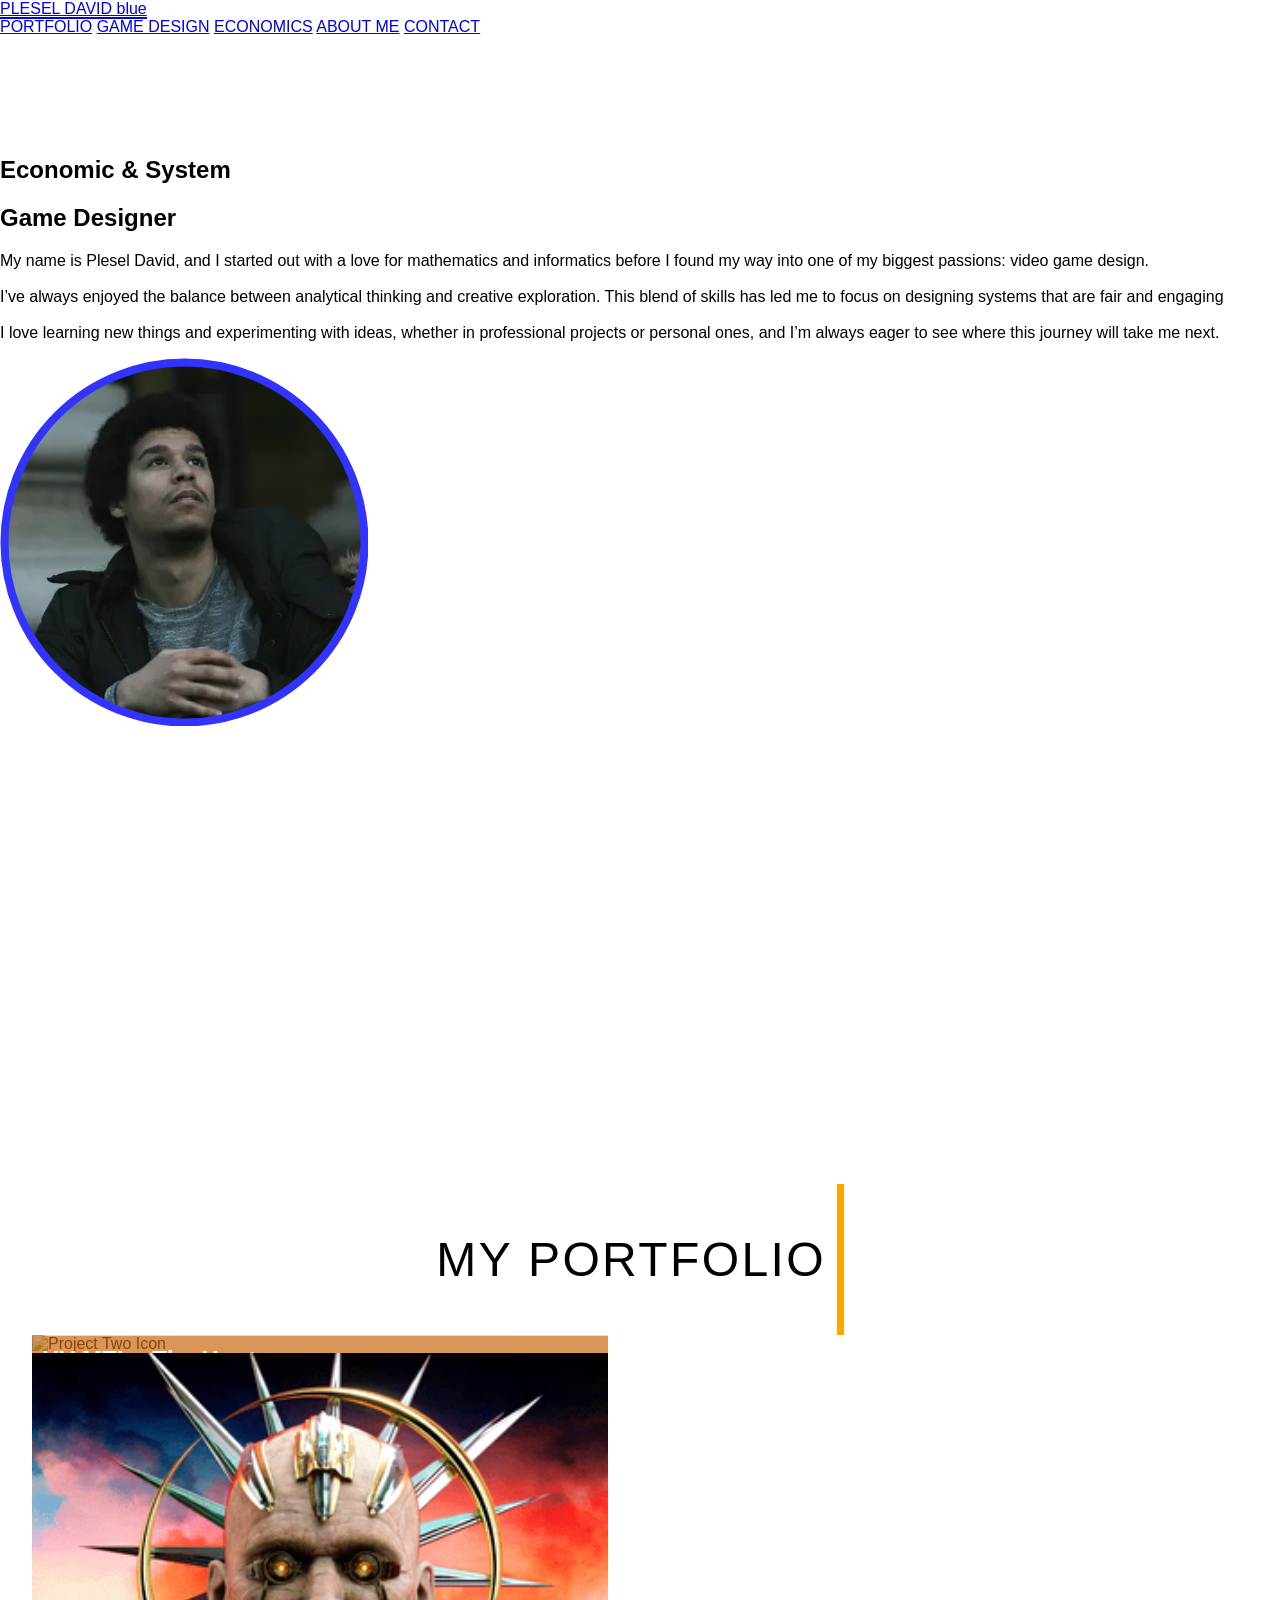
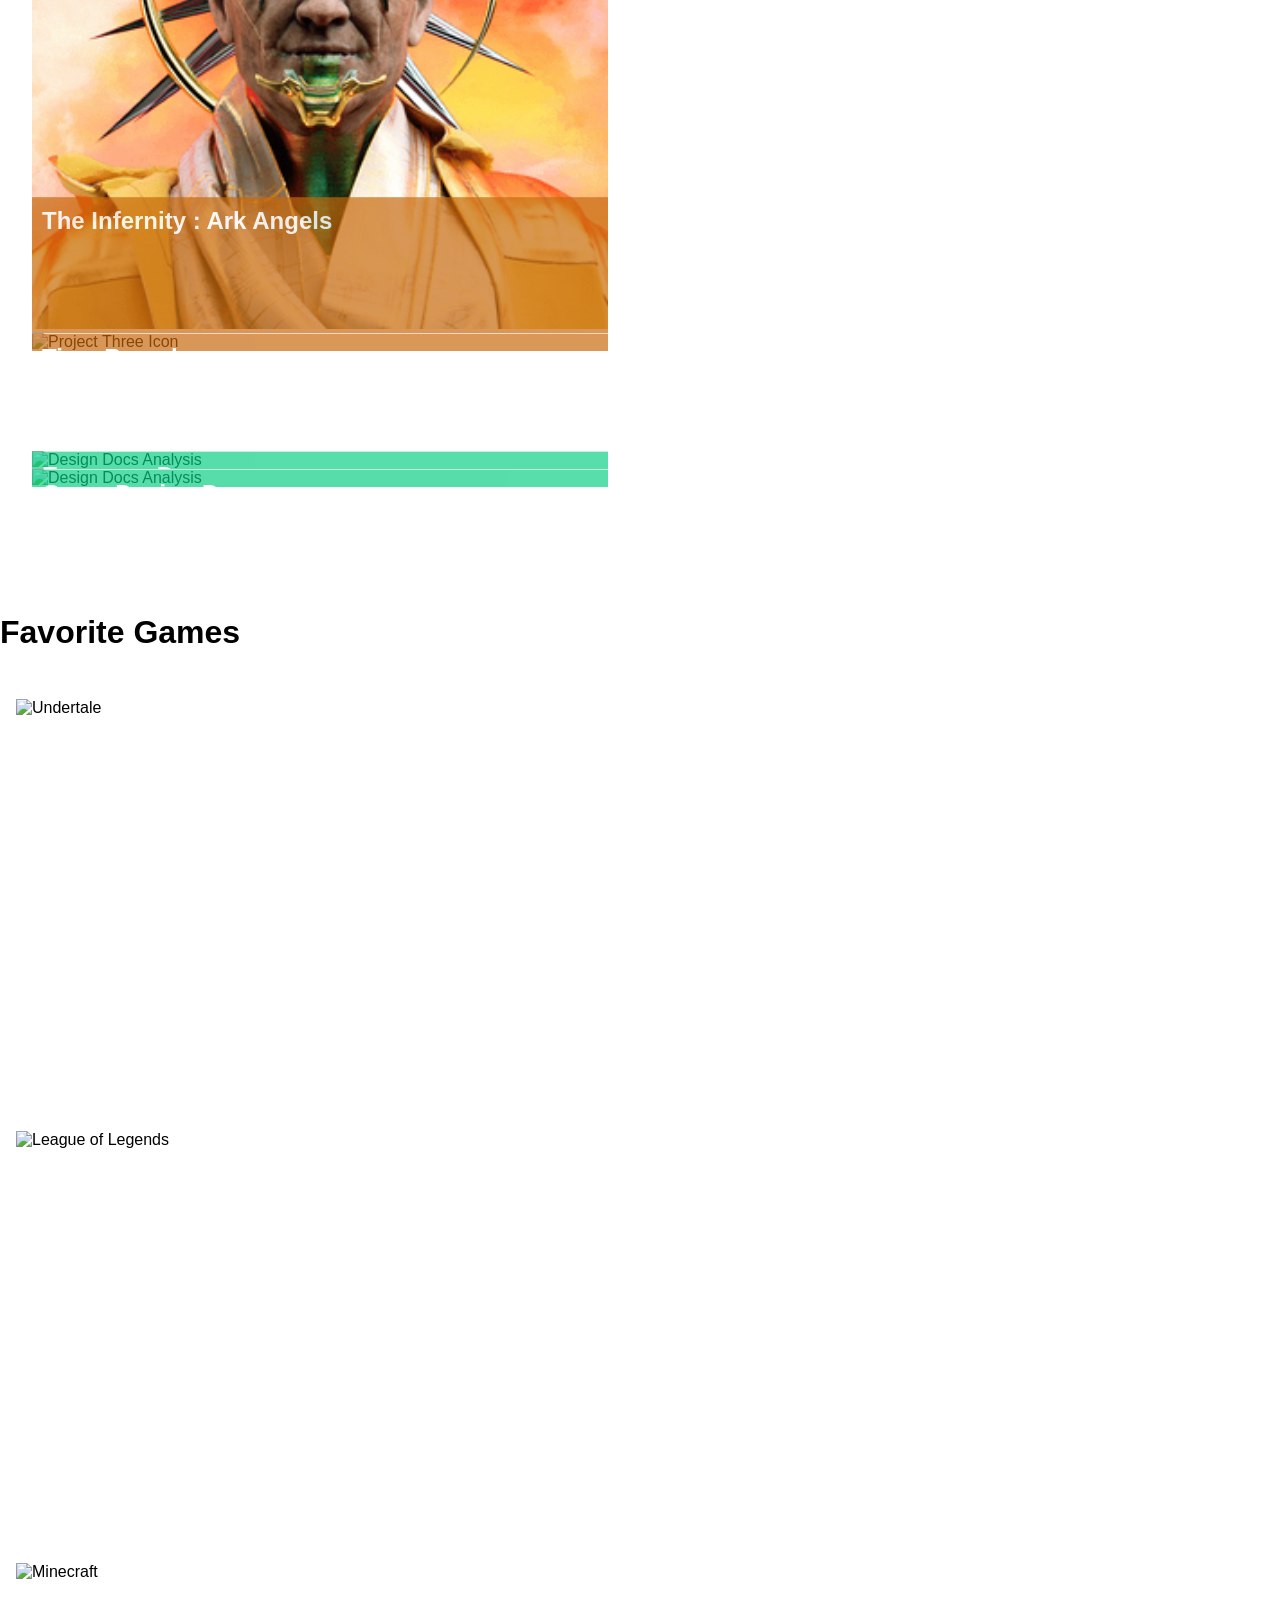
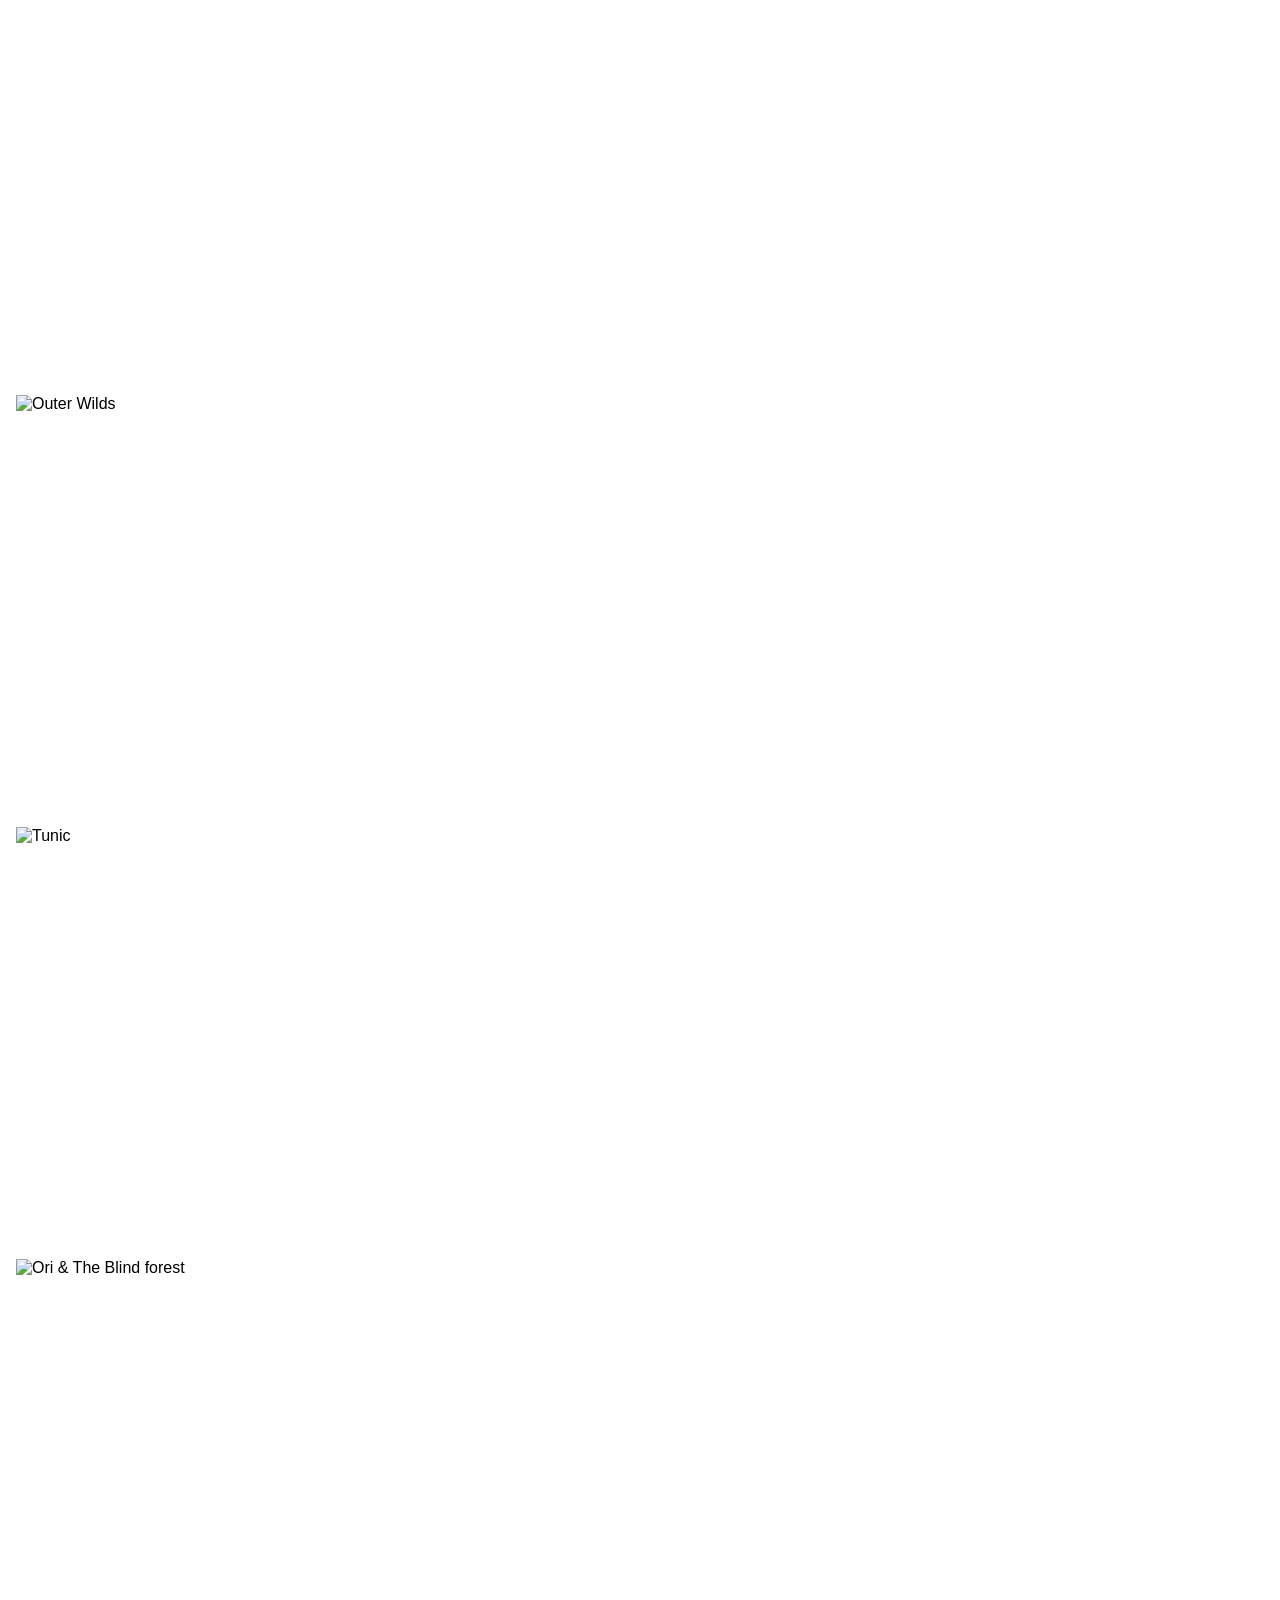
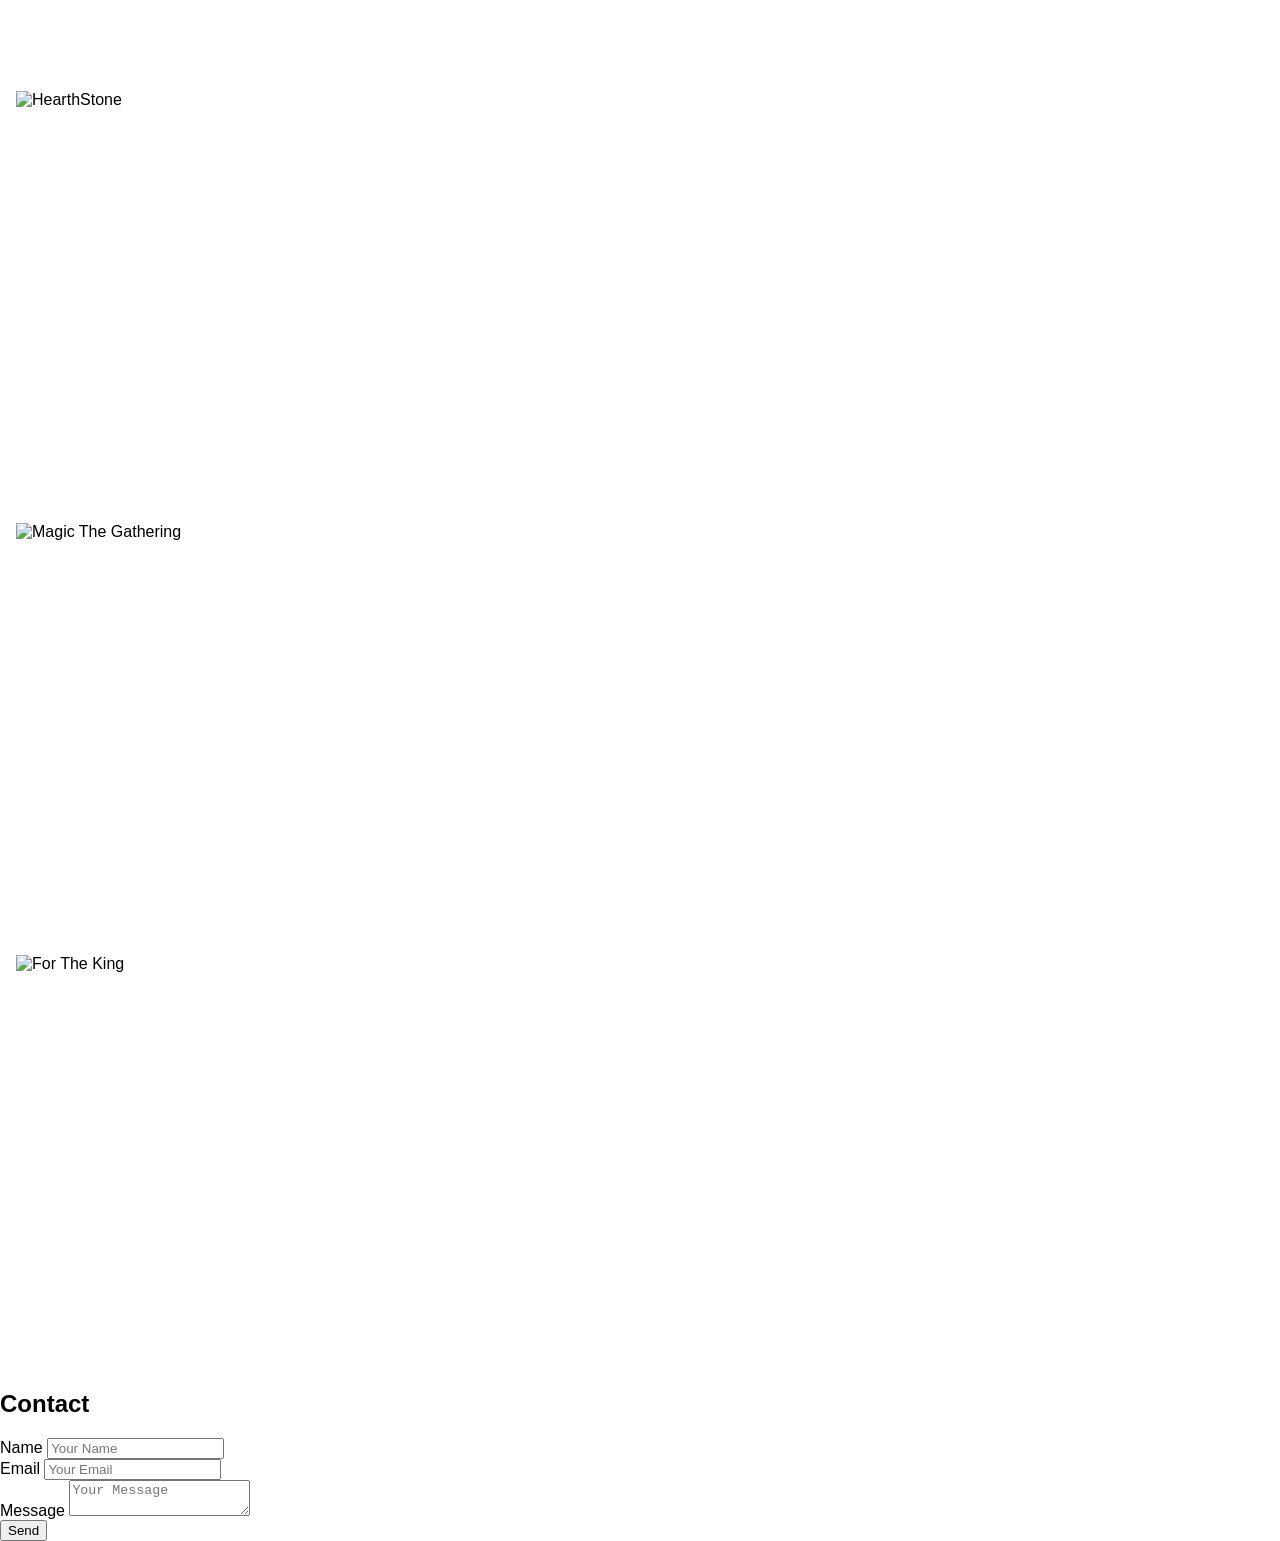
==== index.html @ d59ac02e "js updated" ====
<!DOCTYPE html>
<html lang="en">
<head>
    <meta charset="UTF-8">
    <meta name="viewport" content="width=device-width, initial-scale=1.0">
    <title>Portfolio</title>
    <link href="https://cdnjs.cloudflare.com/ajax/libs/tailwindcss/2.2.19/tailwind.min.css" rel="stylesheet">
    <link href="css/style.css" rel="stylesheet">
</head>

<body class="bg-black">

    <!-- Navigation -->
    <nav class="bg-black shadow fixed w-full z-10 top-0">
        <div class="container mx-auto px-6 py-6 flex items-center">
            <!-- Site Title -->
            <a href="#about" id="home" class="text-5xl font-bold text-white flex-shrink-0">PLESEL DAVID blue</a>
            <!-- Navigation Container -->
            <div class="ml-auto flex items-center">
                <!-- Navigation Items -->
                <div class="flex space-x-4">
                    <a href="games.html" id="portfolio" class="nav-item px-4 py-2 cursor-pointer font-semibold text-white">PORTFOLIO</a>
                    <a href="designdoc.html" id="game-design" class="nav-item px-4 py-2 cursor-pointer font-semibold text-white">GAME DESIGN</a>
                    <a href="economicdoc.html" id="economics" class="nav-item px-4 py-2 cursor-pointer font-semibold text-white">ECONOMICS</a>
                    <a href="aboutme.html" id="about-me" class="nav-item px-4 py-2 cursor-pointer font-semibold text-white">ABOUT ME</a>
                    <a href="#contact" id="contact" class="nav-item px-4 py-2 cursor-pointer font-semibold text-white">CONTACT</a>
                </div>
            </div>
        </div>
    </nav>

    <!-- About Section -->
    <section id="about" class="relative bg-blue-200 bg-opacity-0 flex items-center min-h-screen transition-transform transition-opacity duration-700 ease-out transition-hidden">
        <div class="container mx-auto flex flex-col md:flex-row items-center px-6 py-6">
            <div class="text-center md:text-left md:w-1/2 mb-6 md:mb-0 relative">
                <h2 class="text-6xl font-bold mb-6 text-white">Economic & System</h2>
                <h2 class="text-6xl font-bold mb-6 text-blue-700">Game Designer</h2>
                <!-- Presentation -->
                <div class="text-justify text-white mt-16">
                    <p class="text-2xl">
                        My name is Plesel David, and I started out with a love for mathematics and informatics before I found my way into one of my biggest passions: video game design.<br><br>
                        I’ve always enjoyed the balance between analytical thinking and creative exploration. This blend of skills has led me to focus on designing systems that are fair and engaging<br><br>
                        I love learning new things and experimenting with ideas, whether in professional projects or personal ones, and I’m always eager to see where this journey will take me next.
                    </p>
                </div>
            </div>
            <div class="flex flex-col items-center md:w-1/2 ml-32 relative">
                <img src="images/Photobleu.png" class="rounded-lg shadow-md w-full max-w-md h-auto mb-4">
            </div>
        </div>
    </section>


    <!-- My Portfolio Section -->
    <section id="mywork" class="bg-gray-800 py-12 min-h-screen">
        <div class="container mx-auto px-6 text-center">
            <!-- Title -->
            <div id="portfolio-text">
                <p>
                    <span class="text-yellow-700 font-bold">MY</span> <span class="text-yellow-700 font-bold">PORTFOLIO</span>
                </p>
            </div>
            <div class="section-heading text-center 3xl mt-10">
            </div>
            <!-- Project Cards -->
            <div class="flex justify-center gap-6 mt-24"> <!-- Use gap to ensure uniform spacing -->
                <div class="card bg-gray-100 rounded-lg shadow-md p-6 cursor-pointer games flex flex-col items-center" onclick="location.href='games.html?project=project-1'">
                    <img src="https://media1.tenor.com/m/iUaUtBpYU2oAAAAd/hv-mtl-keezi.gif" alt="Project Two Icon" class="w-32 h-32 object-cover"> <!-- Uniform size -->
                    <div class="card-content">
                        <h3 class="text-3xl font-bold mb-2">HV MTL : The Hunt</h3>
                        <p class="text-2xl leading-relaxed mb-4">Roguelite blockchain Game</p>
                    </div>
                </div>
                <div class="card bg-gray-100 rounded-lg shadow-md p-6 cursor-pointer games flex flex-col items-center" onclick="location.href='games.html?project=project-2'">
                    <img src="images/Infernitypic.gif" alt="Project One Icon" class="w-32 h-32 object-cover"> <!-- Uniform size -->
                    <div class="card-content">
                        <h3 class="text-3xl font-bold mb-2">The Infernity : Ark Angels</h3>
                        <p class="text-2xl leading-relaxed mb-4">Story-driven Web3 Roguelite</p>
                    </div>
                </div>
                <div class="card bg-gray-100 rounded-lg shadow-md p-6 cursor-pointer games flex flex-col items-center" onclick="location.href='games.html?project=project-3'">
                    <img src="https://pbs.twimg.com/profile_images/1589715753942540293/jrcOcqHT_400x400.jpg" alt="Project Three Icon" class="w-32 h-32 object-cover"> <!-- Uniform size -->
                    <div class="card-content">
                        <h3 class="text-3xl font-bold mb-2">Time Breachers</h3>
                        <p class="text-2xl leading-relaxed mb-4">Roleplaying Play-To-Earn Game</p>
                    </div>
                </div>
            </div>
    </section>

    <!-- Documentation section -->
    <section id="games" class="bg-black py-12 min-h-screen">
        <div class="container mx-auto px-6">
            <div class="flex justify-end space-x-6">
                <div class="card bg-gray-100 rounded-lg shadow-md p-6 cursor-pointer economic-docs" onclick="location.href='economicdoc.html'">
                    <img src="https://stability-images-upload.s3.amazonaws.com/v1_txt2img_08ea59dd-48fa-4f5d-85ba-e71ad50a03ba.png" alt="Design Docs Analysis">
                    <div class="card-content">
                        <h3 class="text-3xl font-bold mb-2">Economy Docs</h3>
                        <p class="text-lg leading-relaxed mb-4">Take a look at my work on game economies here</p>
                    </div>
                </div>
                <div class="card bg-gray-100 rounded-lg shadow-md p-6 cursor-pointer economic-docs" onclick="location.href='economicdoc.html'">
                    <img src="https://stability-images-upload.s3.amazonaws.com/v1_txt2img_08ea59dd-48fa-4f5d-85ba-e71ad50a03ba.png" alt="Design Docs Analysis">
                    <div class="card-content">
                        <h3 class="text-3xl font-bold mb-2">Game Design Docs</h3>
                        <p class="text-lg leading-relaxed mb-4">Read the design documents I've published for various projects</p>
                    </div>
                </div>
            </div>
        </div>
    </section>
     

    <!-- Favorite Games Section -->
    <section id="favorite-games" class="py-20 bg-gray-200 bg-opacity-0 min-h-screen">
        <div class="container mx-auto px-6">
            <h2 class="text-5xl font-bold mb-6 text-white">Favorite Games</h2>
            <div class="grid grid-cols-1 md:grid-cols-2 lg:grid-cols-3 gap-6">
                <!--Game 1: Undertale --> 
                <div class="bg-gray-100 rounded-lg shadow-md p-4">
                    <img src="https://static.actugaming.net/media/2018/08/undertale-1-889x500.jpg" alt="Undertale" class="game-image rounded-md">
                </div>
                <!-- Game 2: League of Legends --> 
                <div class="bg-gray-100 rounded-lg shadow-md p-4">
                    <img src="https://i0.wp.com/onlyforgamer.com/wp-content/uploads/2018/02/512x51s-1.png?fit=512%2C512&ssl=1" alt="League of Legends" class="game-image rounded-md">
                </div>
                <!-- Game 3: Minecraft --> 
                <div class="bg-gray-100 rounded-lg shadow-md p-4">
                    <img src="https://encrypted-tbn0.gstatic.com/images?q=tbn:ANd9GcTSbWOL6AqgFI9M4eblTENTH_X5OYkzBMpvZA&s" alt="Minecraft" class="game-image rounded-md">
                </div>
                <!-- Game 4: Outer Wilds --> 
                <div class="bg-gray-100 rounded-lg shadow-md p-4">
                    <img src="https://image.api.playstation.com/vulcan/ap/rnd/202208/1623/Zofebh60Ue7Zt5sC10UAtU3D.png" alt="Outer Wilds" class="game-image rounded-md">
                </div>
                <!-- Game 5: Tunic --> 
                <div class="bg-gray-100 rounded-lg shadow-md p-4">
                    <img src="https://image.api.playstation.com/vulcan/ap/rnd/202206/0301/KSalsBYWb0IuDrdD1SbptAd6.png" alt="Tunic" class="game-image rounded-md">
                </div>
                <!-- Game 6: Ori & the Blind forest --> 
                <div class="bg-gray-100 rounded-lg shadow-md p-4">
                    <img src="https://shared.akamai.steamstatic.com/store_item_assets/steam/apps/465980/capsule_616x353.jpg?t=1590717998" alt="Ori & The Blind forest" class="game-image rounded-md">
                </div>
                <!-- Game 7: HearthStone --> 
                <div class="bg-gray-100 rounded-lg shadow-md p-4">
                    <img src="https://www.pedagojeux.fr/wp-content/uploads/2019/11/1280x720_Hearthstone.jpg" alt="HearthStone" class="game-image rounded-md">
                </div>
                <!-- Game 8: Magic The Gathering --> 
                <div class="bg-gray-100 rounded-lg shadow-md p-4">
                    <img src="https://images.ctfassets.net/s5n2t79q9icq/oJ2tDgQwdIjbnFHilUyVQ/5e1cd9fa2af316af49cb6a036d238d0b/en_articles_archive_magic-digital_announcing-mtg-arena-macos-2020-06-22-meta-image.jpeg" alt="Magic The Gathering" class="game-image rounded-md">
                </div>
                <!-- Game 8: For The King --> 
                <div class="bg-gray-100 rounded-lg shadow-md p-4">
                    <img src="https://assets.nintendo.com/image/upload/c_fill,w_1200/q_auto:best/f_auto/dpr_2.0/ncom/fr_CA/games/switch/f/for-the-king-switch/hero" alt="For The King" class="game-image rounded-md">
                </div>
            </div>
        </div>
    </section>
 
    
    <!-- Contact Section -->
    <section id="contact" class="py-10 bg-gray-400">
        <div class="container mx-auto px-4 md:px-6 max-w-lg">
            <h2 class="text-3xl font-bold mb-6">Contact</h2>
            <form action="#" method="POST" class="w-full max-w-lg mx-auto">
                <div class="flex flex-wrap -mx-3 mb-6">
                    <div class="w-full px-3 mb-6">
                        <label class="block uppercase tracking-wide text-gray-700 text-xs font-bold mb-2" for="name">
                            Name
                        </label>
                        <input class="appearance-none block w-full bg-white text-gray-700 border border-gray-200 rounded py-3 px-4 leading-tight focus:outline-none focus:bg-white focus:border-gray-500" id="name" type="text" placeholder="Your Name">
                    </div>
                    <div class="w-full px-3 mb-6">
                        <label class="block uppercase tracking-wide text-gray-700 text-xs font-bold mb-2" for="email">
                            Email
                        </label>
                        <input class="appearance-none block w-full bg-white text-gray-700 border border-gray-200 rounded py-3 px-4 leading-tight focus:outline-none focus:bg-white focus:border-gray-500" id="email" type="email" placeholder="Your Email">
                    </div>
                    <div class="w-full px-3 mb-6">
                        <label class="block uppercase tracking-wide text-gray-700 text-xs font-bold mb-2" for="message">
                            Message
                        </label>
                        <textarea class="appearance-none block w-full bg-white text-gray-700 border border-gray-200 rounded py-3 px-4 leading-tight focus:outline-none focus:bg-white focus:border-gray-500" id="message" placeholder="Your Message"></textarea>
                    </div>
                    <div class="w-full px-3 mb-6">
                        <button class="bg-teal-500 hover:bg-teal-700 text-black font-bold py-2 px-4 rounded" type="submit">
                            Send
                        </button>
                    </div>
                </div>
            </form>
        </div>
    </section> 

    <!-- Include JavaScript -->
    <script src="js/index.js"></script>
    <script src="js/header.js"></script>

</body>
</html>
---- css/style.css ----
/* Reset margin et définition de la police de base */
body {
    margin: 0;
    font-family: Arial, Helvetica, sans-serif;
}

/* Fixe le header en haut de la page */
header {
    top: 0;
}

.active {
    color: blue;
    border-bottom: 2px solid blue;
}

/* Tailwind adjustements */

@tailwind base;
@tailwind components;
@tailwind utilities;

@layer utilities {
  .text-4-5xl {
    font-size: 2.5rem; /* Taille intermédiaire entre 4xl (2.25rem) et 5xl (3rem) */
  }
  .w-128 {
    width: 32rem; /* 128 * 0.25rem */
  }
  .h-128 {
    height: 32rem; /* 128 * 0.25rem */
  }
}

/* Section about me */

 /* Effet d'apparition titre + image */
 .transition-hidden {
    opacity: 0;
    transform: scale(0.95);
    visibility: hidden;
}

.transition-visible {
    opacity: 1;
    transform: scale(1);
    visibility: visible;
}

.overlay {
    position: absolute;
    top: 0;
    left: 0;
    width: 100%;
    height: 100%;
    background-color: rgba(0, 0, 0, 0); /* Opacité de la superposition */
}

/* Augmenter la taille de la section "About me" */
#about {
    position: relative;
    z-index:1;
    opacity: 1;
    min-height: 100vh; /* Assurez-vous que la section occupe toute la hauteur de la fenêtre */
    padding: 100px 0; /* Ajoutez du padding pour plus d'espace */
}

/* Background bleu foncé pour la section games */
.bg-dark-blue {
    background-color: #001f3f;
    padding: 50px 0; /* Augmentez la taille de la section */
}

/* Ajustez la couleur du texte pour la section games */
#games .text-white {
    color: white;
}

/* Style for the portfolio text with animation */
#portfolio-text {
    font-size: 3rem;
    overflow: hidden;
    white-space: nowrap;
    margin: 0 auto;
    letter-spacing: .05em;
    border-right: .15em solid orange;
    width: 15ch;
    animation: typing-text 1s steps(24, end) 1s 1, pause 5s 2s 1, blink-caret-text 0.75s step-end 0s infinite;
    margin-top: 3rem; /* Add spacing between cards and animated text */
}

@keyframes typing-text {
    from { width: 0; }
    to { width: 15ch; /* Adjust this value to match the text length */ }
}

@keyframes pause {
    from { opacity: 1; }
    to { opacity: 1; }
}

@keyframes blink-caret-text {
    0%, 100% { border-color: transparent; }
    50% { border-color: orange; }
}


/* Transition pour les éléments de navigation */
.nav-item {
    transition: transform 0.3s;
}

/* Agrandissement des éléments de navigation au survol */
.nav-item:hover {
    transform: scale(1.1);
}

/* Mise en forme des images de jeux */
.game-image {
    width: 100%;
    height: 200px; /* Fixe une hauteur pour toutes les images */
    object-fit: cover; /* Assure que l'image couvre toute la zone */
}

/* Mise en forme des cartes */
.card {
    position: relative;
    overflow: hidden;
    width: 100%;
    max-width: 45%; /* Ajustez cette valeur en fonction de la taille souhaitée */
    margin: 0 2.5%; /* Centrer la carte */
    padding: 0;
}

/* Effet de zoom et d'ombre au survol des cartes */
.card:hover {
    transform: scale(1.05);
    box-shadow: 0 10px 15px rgba(0, 0, 0, 0.2);
}

/* Mise en forme des images dans les cartes */
.card img {
    width: 100%;
    height: 100%;
    object-fit: cover; 
}

/* Redimensionner et styliser les dépliants */
.card .card-content {
    position: absolute;
    bottom: 0;
    left: 0;
    right: 0;
    background: rgba(0, 0, 0, 0.6); /* Fond semi-transparent */
    color: white;
    padding: 10px;
    transition: transform 0.3s ease;
    transform: translateY(30%); /* Relevez les dépliants lorsqu'ils sont pliés */
    opacity: 0.85; /* Opacité modérée */
    width: 100%; /* Assure que le dépliant couvre toute la largeur de l'image */
    height: 30%; /* Hauteur initiale des dépliants */
}

/* Couleur pour le titre Games */
.card.games .card-content {
    background: rgba(199, 104, 10, 0.8);
}

/* Couleur pour le titre Design Docs Analysis */
.card.economic-docs .card-content {
    background: rgba(8, 207, 131, 0.8);
}


/* Titre des cartes */
.card h3 {
    margin: 0;
    font-size: 1.5rem; /* Réduit la taille du titre pour plus de lisibilité */
}

/* Masquer la description par défaut */
.card p {
    display: none;
    font-size: 1rem; /* Réduit la taille de la description pour éviter le débordement */
    line-height: 1.4; /* Ajuste la hauteur de ligne pour plus de lisibilité */
    margin: 0;
}

/* Afficher la description au survol */
.card:hover p {
    display: block;
}

/* Animation du contenu des cartes au survol */
.card:hover .card-content {
    transform: translateY(0);
    opacity: 0.85;
}

/* Couleur pour les titres uniquement */
.card .card-title-only {
    background: #007bff; /* Couleur pour Games */
    color: white;
    text-align: center;
    padding: 10px 0;
}

/* Couleur pour le contenu des cartes */
.card-content {
    background: #28a745; /* Couleur pour Design Docs Analysis */
}

/* Masquer les titres uniquement au survol */
.card:hover .card-title-only {
    display: none;
}

/* Espacement entre le titre et la description */
.card-content p {
    margin-top: 0.5rem;
}

/* Mise en forme du projet en vedette */
.featured-project {
    display: flex;
    flex-direction: row;
    margin-bottom: 1rem;
    align-items: center;
    justify-content: center;
}

/* Conteneur pour les médias en vedette */
.featured-media {
    position: relative;
    padding-bottom: 28%; /* Ratio d'aspect ajusté */
    height: 0;
    width: 50%;
    margin-right: 2rem;
}

/* Mise en forme des iframes */
.featured-media iframe {
    position: absolute;
    top: 0;
    left: 0;
    width: 100%;
    height: 100%;
    border: 0;
    object-fit: cover;
}

/* Conteneur pour les médias en vedette */
.scheme-media {
    position: relative;
    padding-bottom: 39%; /* Ajusté pour un aspect ratio 16:9 */
    height: 0;
    width: 59%; /* Augmente la largeur pour être plus grand */
    margin-right: 2rem;
}

/* Mise en forme des iframes */
.scheme-media iframe {
    position: absolute;
    top: 0;
    left: 0;
    width: 100%;
    height: 100%;
    border: 0;
    object-fit: cover;
}

/* Description du projet en vedette */
.featured-description {
    width: 40%;
    margin-top: 0;
    padding-left: 12px;
}

.scheme-description {
    width: 40%; /* Largeur ajustée pour équilibrer avec les médias */
    margin-top: 0;
    padding-left: 12px;
}

/* Conteneur des cartes de projet */
.project-cards {
    display: flex;
    flex-direction: row;
    gap: 1rem;
    justify-content: center;
}

/* Mise en forme des cartes de projet */
.project-card {
    width: 100px;
    height: 100px;
    cursor: pointer;
    transition: transform 0.3s, box-shadow 0.3s;
}

/* Mise en forme des images dans les cartes de projet */
.project-card img {
    width: 100%;
    height: 100%;
    object-fit: cover;
    border-radius: 0.5rem;
}

/* Effet de zoom et d'ombre au survol des cartes de projet */
.project-card:hover {
    transform: scale(1.05);
    box-shadow: 0 10px 15px rgba(0, 0, 0, 0.2);
}

/* Mise en forme des chevrons de navigation */
.chevron {
    background: none;
    border: none;
    font-size: 2rem;
    color: #333;
    cursor: pointer;
    transition: color 0.3s;
}

/* Changement de couleur au survol des chevrons */
.chevron:hover {
    color: #666;
}

/* Ajoute un curseur pointer */
.cursor-pointer {
    cursor: pointer;
}

/* Mise en forme des titres et espacement */
#favorite-games h2 {
    font-size: 2rem; /* Ajuster la taille du titre */
    margin-bottom: 2rem; /* Ajouter une marge en bas */
}

/* Mise en forme du conteneur des jeux favoris */
#favorite-games .bg-gray-100 {
    width: 400px;
    height: 400px;
    padding: 1rem; /* Ajuster le padding pour rendre les images et le texte uniformes */
    opacity: 1;
}

/* Mise en forme des images dans les jeux favoris */
#favorite-games .game-image {
    width: 100%;
    height: 100%; /* Pour que l'image couvre toute la zone */
    object-fit: cover;
}

/* Ajoute une marge entre les sections pour éviter le chevauchement */
.section {
    margin-bottom: 100px; /* Ajuster cette valeur pour donner plus d'espace */
}

/* Marge et largeur de la section games */
#games {
    padding: 100px 0; 
}

/* style.css */
body {
    margin: 0;
    font-family: Arial, Helvetica, sans-serif;
}

header {
    top: 0;
}

.nav-item {
    transition: transform 0.3s;
}

.nav-item:hover {
    transform: scale(1.1);
}

.featured-scheme {
    display: flex;
    flex-direction: row;
    margin-bottom: 1rem;
    align-items: center;
    justify-content: flex-start;
    width: 100%;
}

.projects-media {
    position: relative;
    padding-bottom: 56.25%; /* Adjusted aspect ratio for larger view */
    height: 0;
    width: 70%;
    margin-right: 2rem;
}

.scheme-cards {
    display: flex;
    flex-direction: row;
    gap: 1rem;
    justify-content: center;
}

.scheme-card {
    width: 100px;
    height: 100px;
    cursor: pointer;
    transition: transform 0.3s, box-shadow 0.3s;
}

.scheme-card img {
    width: 100%;
    height: 100%;
    object-fit: cover;
    border-radius: 0.5rem;
}

.scheme-card:hover {
    transform: scale(1.05);
    box-shadow: 0 10px 15px rgba(0, 0, 0, 0.2);
}

.cursor-pointer {
    cursor: pointer;
}

/* Smooth Scroll */
html {
    scroll-behavior: smooth;
}
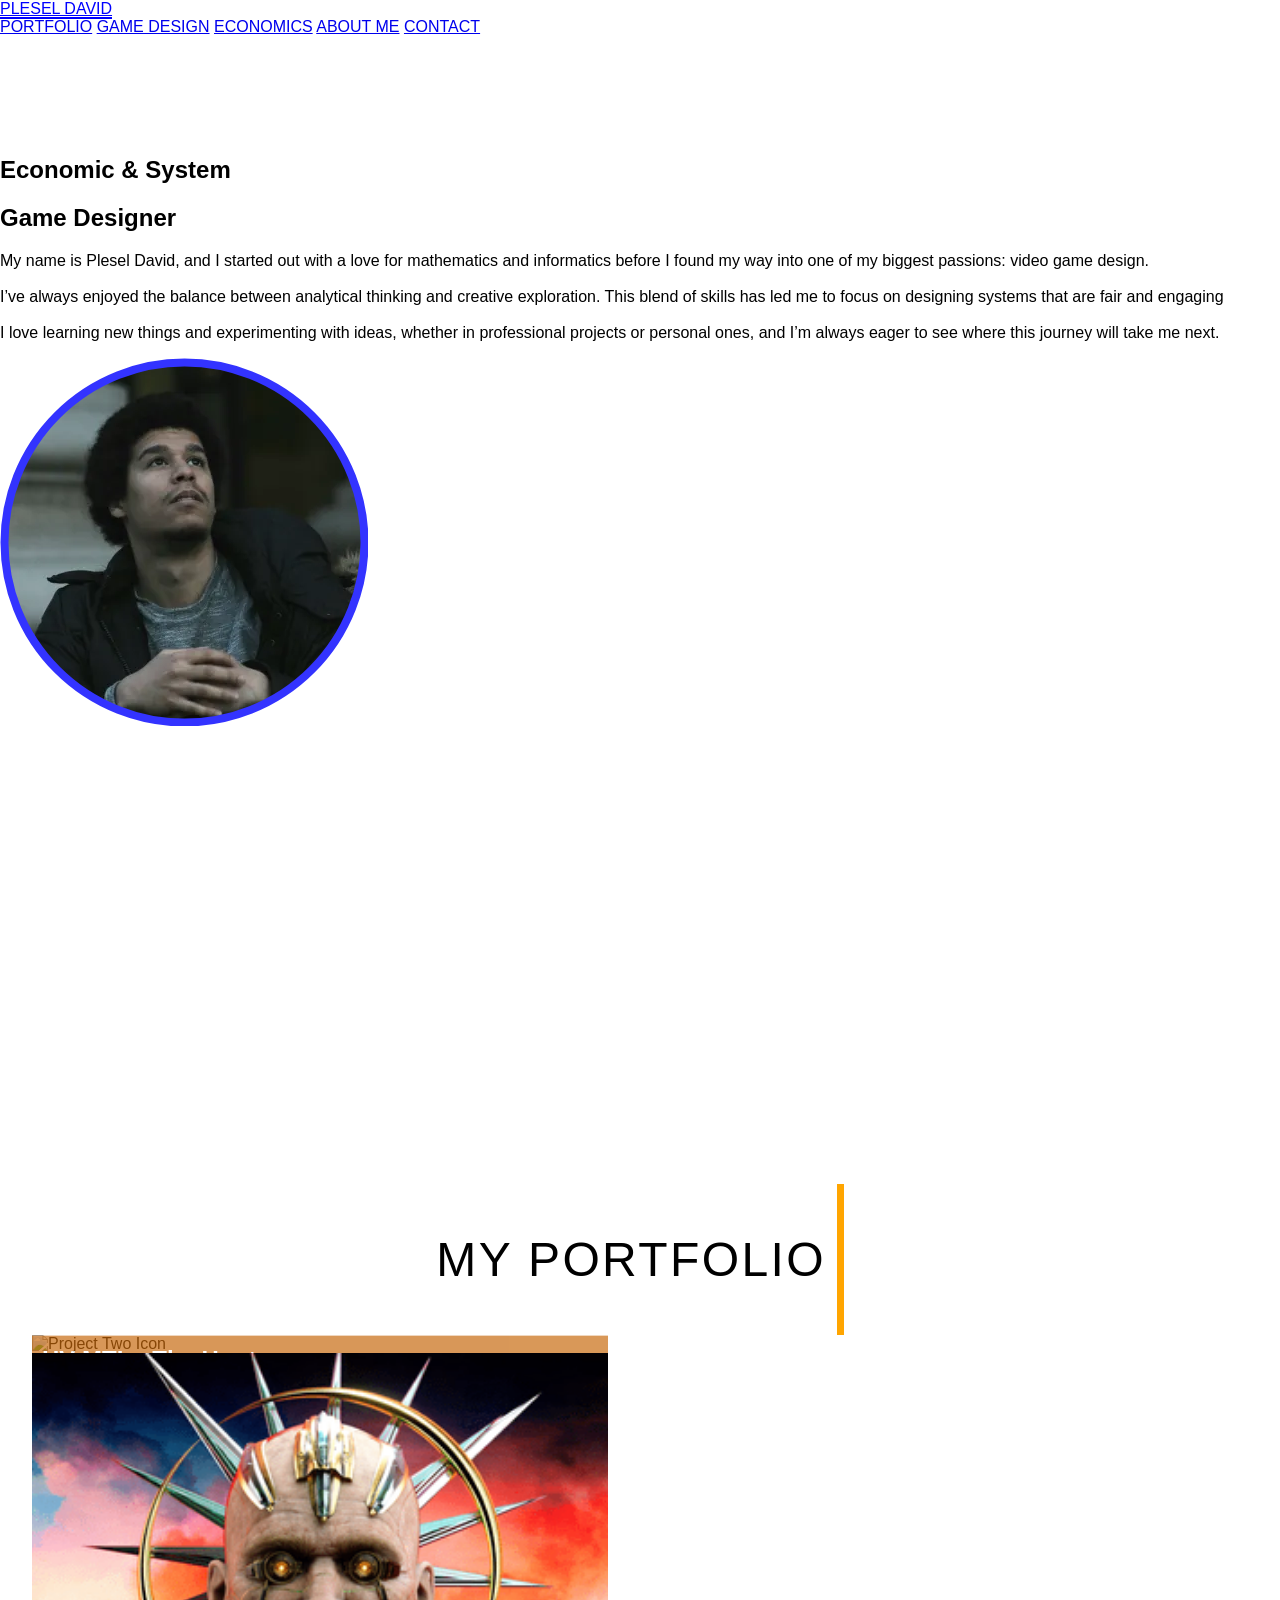
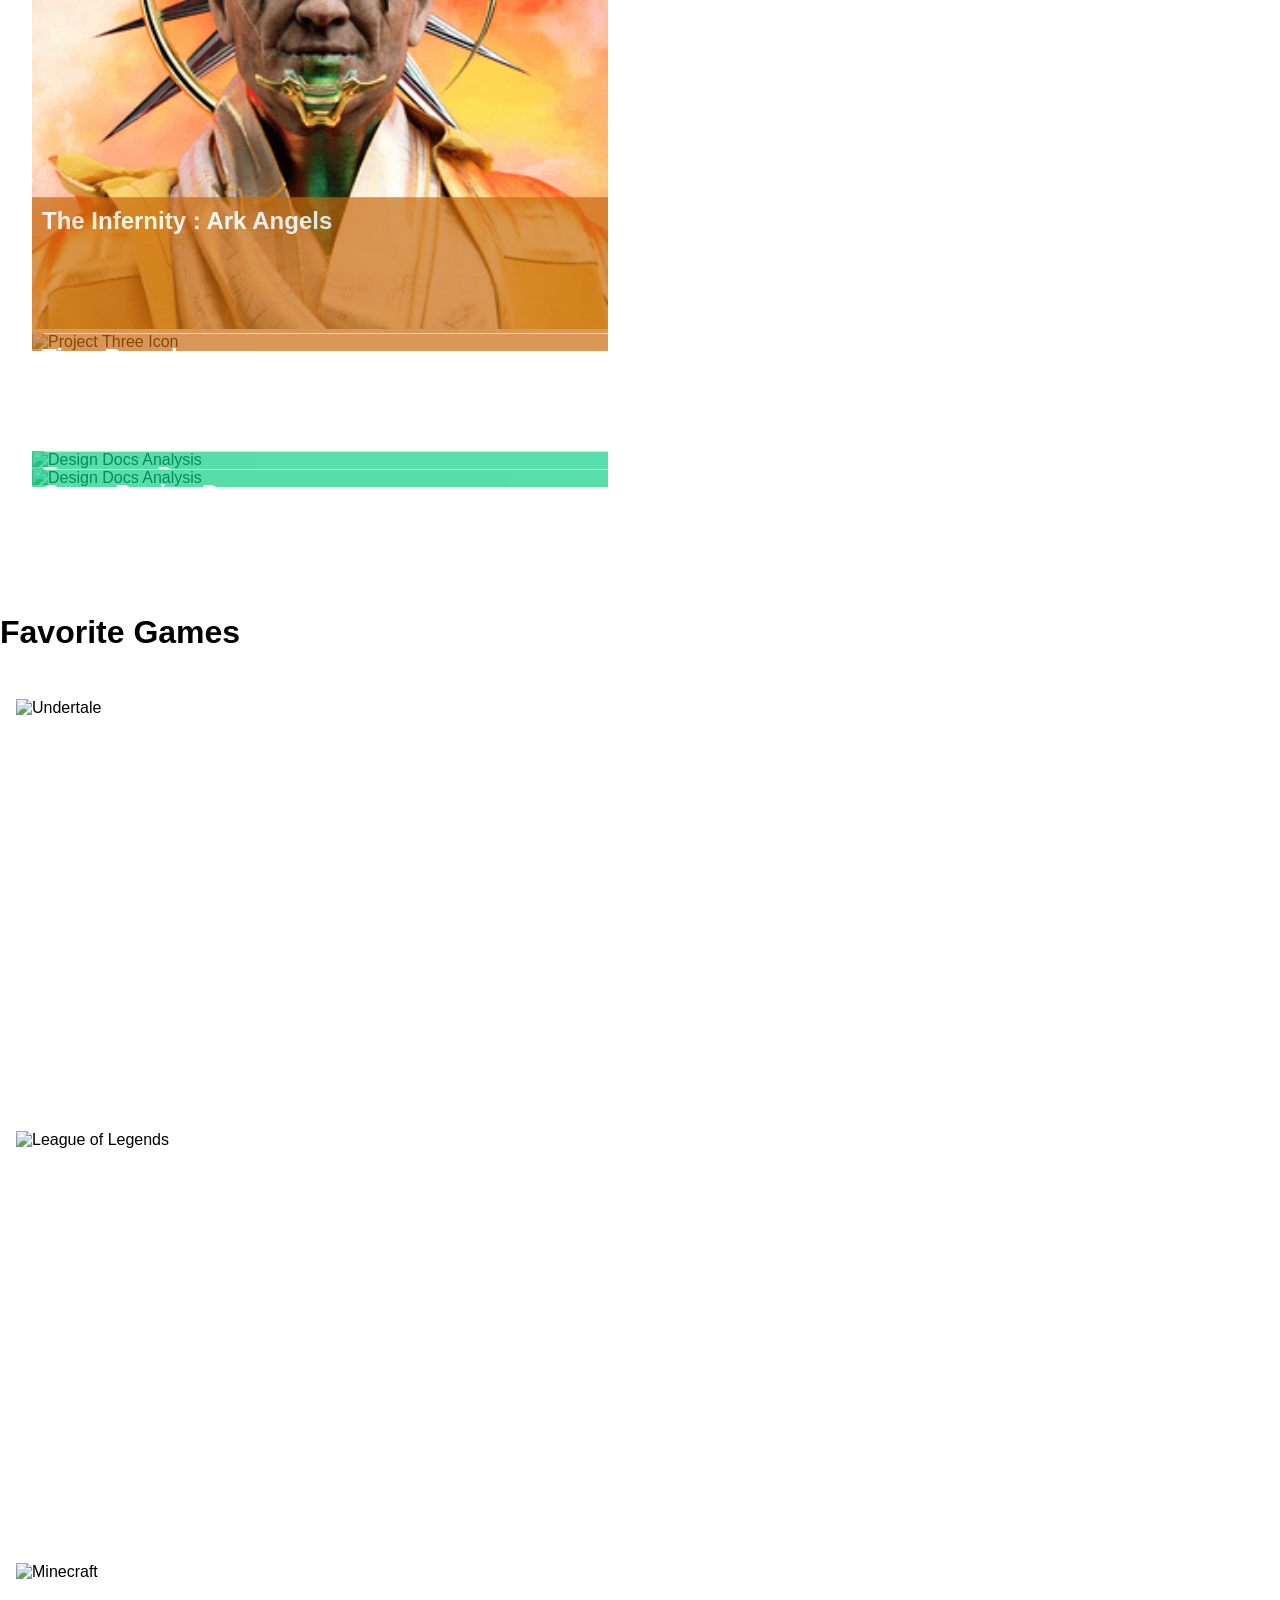
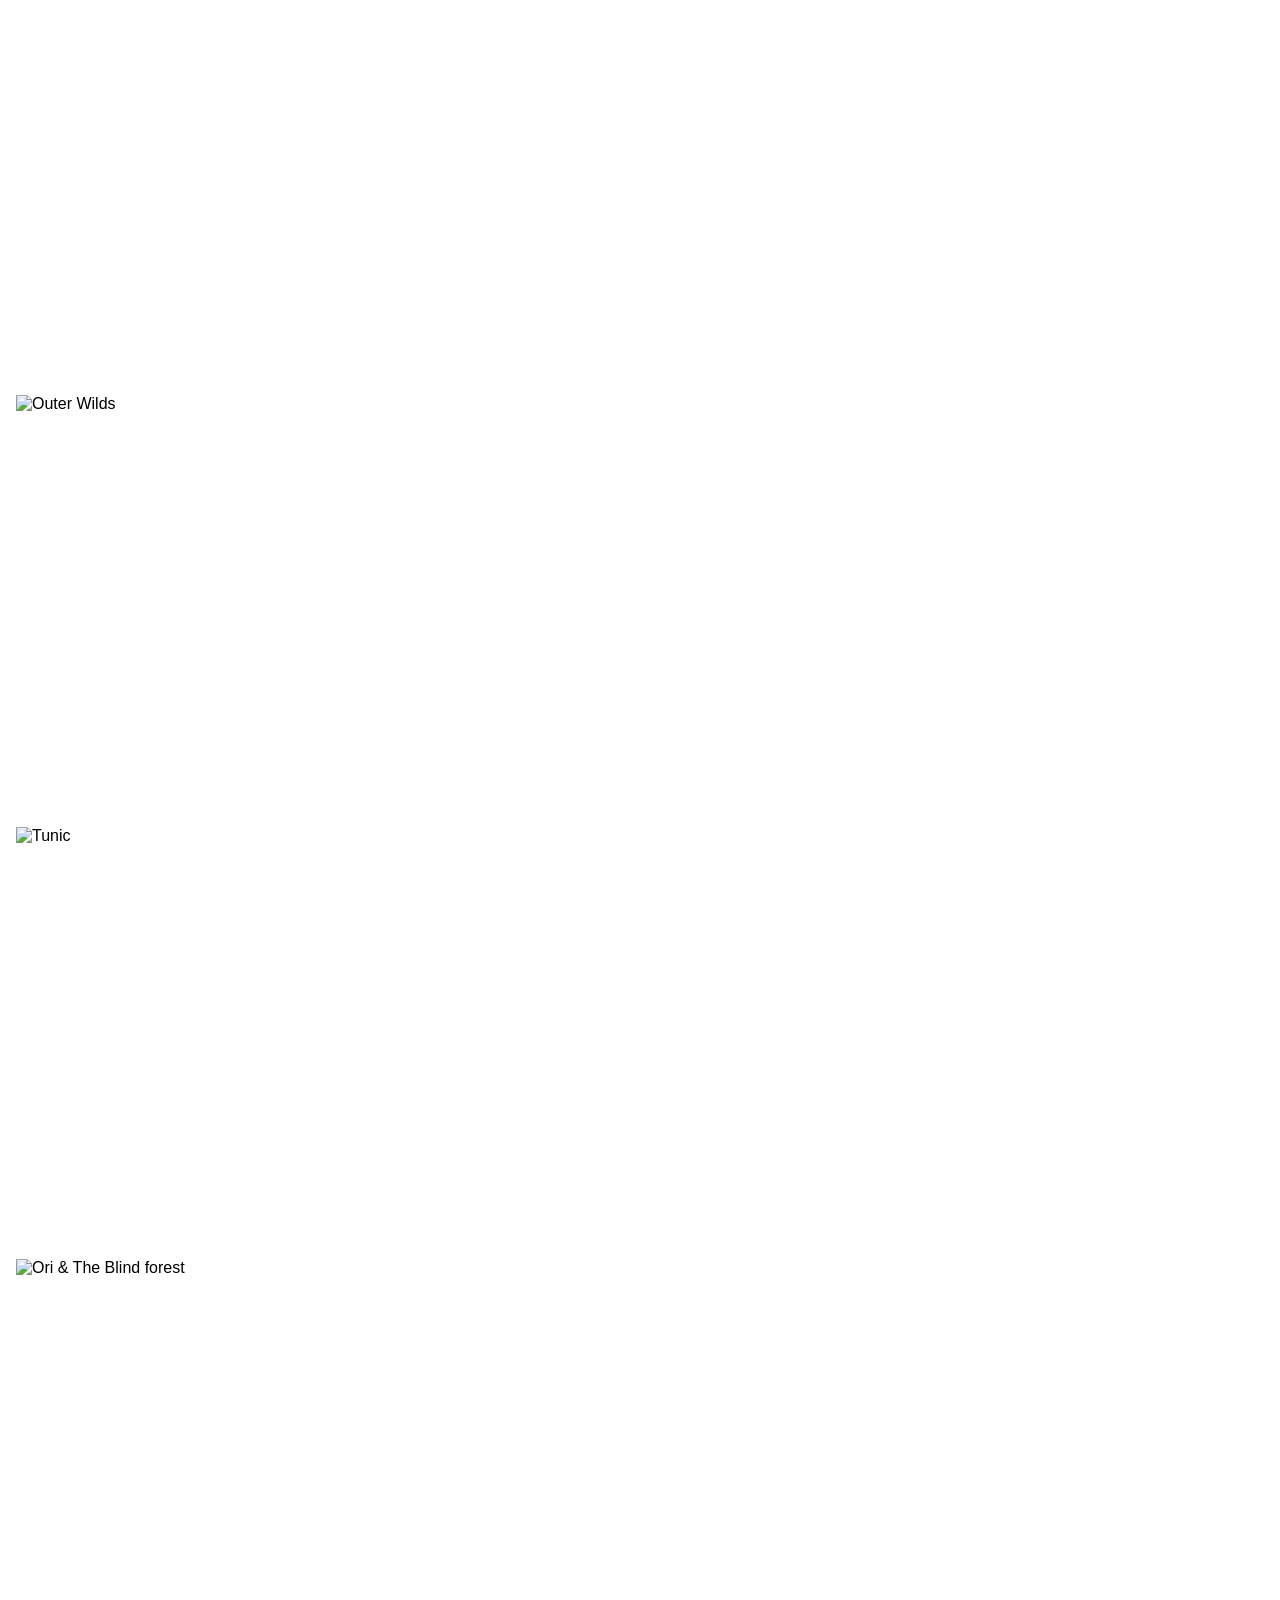
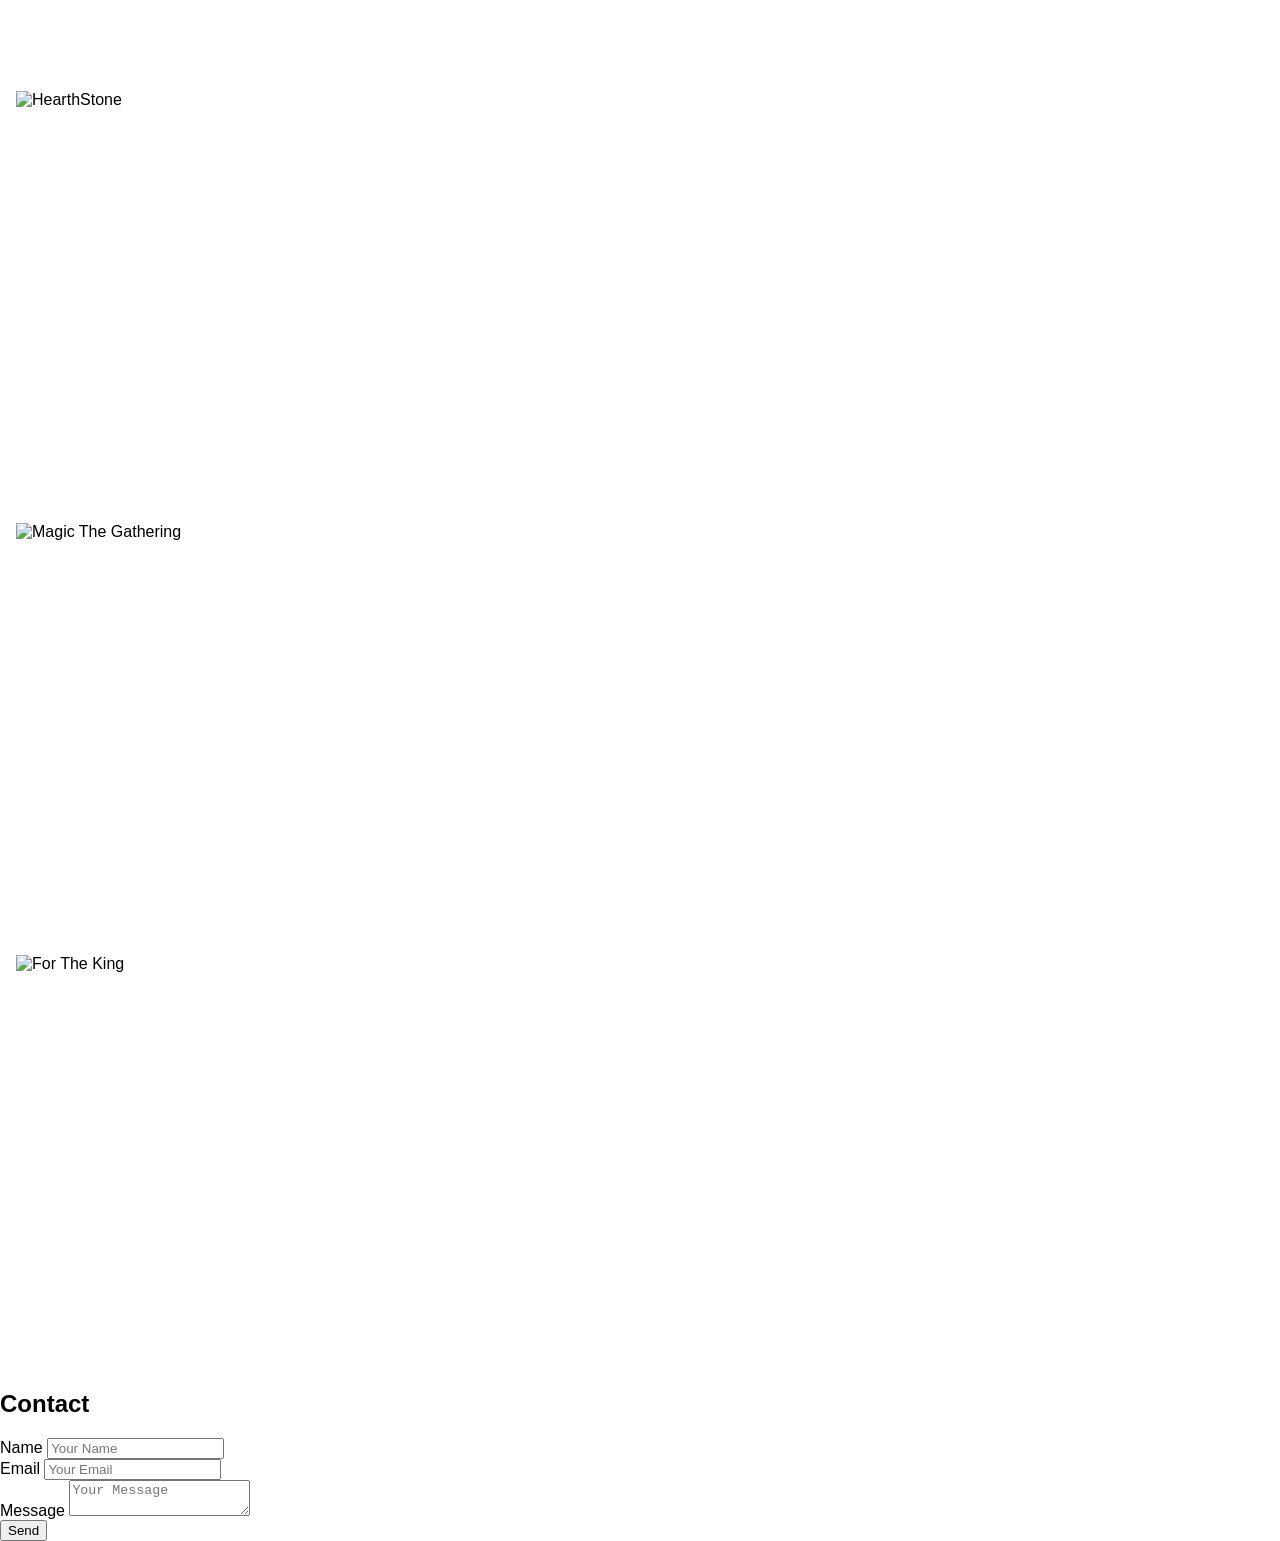
==== commit 36235352: "Plesel David blue > Plesel David" ====
--- a/index.html
+++ b/index.html
@@ -14,7 +14,7 @@
     <nav class="bg-black shadow fixed w-full z-10 top-0">
         <div class="container mx-auto px-6 py-6 flex items-center">
             <!-- Site Title -->
-            <a href="#about" id="home" class="text-5xl font-bold text-white flex-shrink-0">PLESEL DAVID blue</a>
+            <a href="#about" id="home" class="text-5xl font-bold text-white flex-shrink-0">PLESEL DAVID</a>
             <!-- Navigation Container -->
             <div class="ml-auto flex items-center">
                 <!-- Navigation Items -->
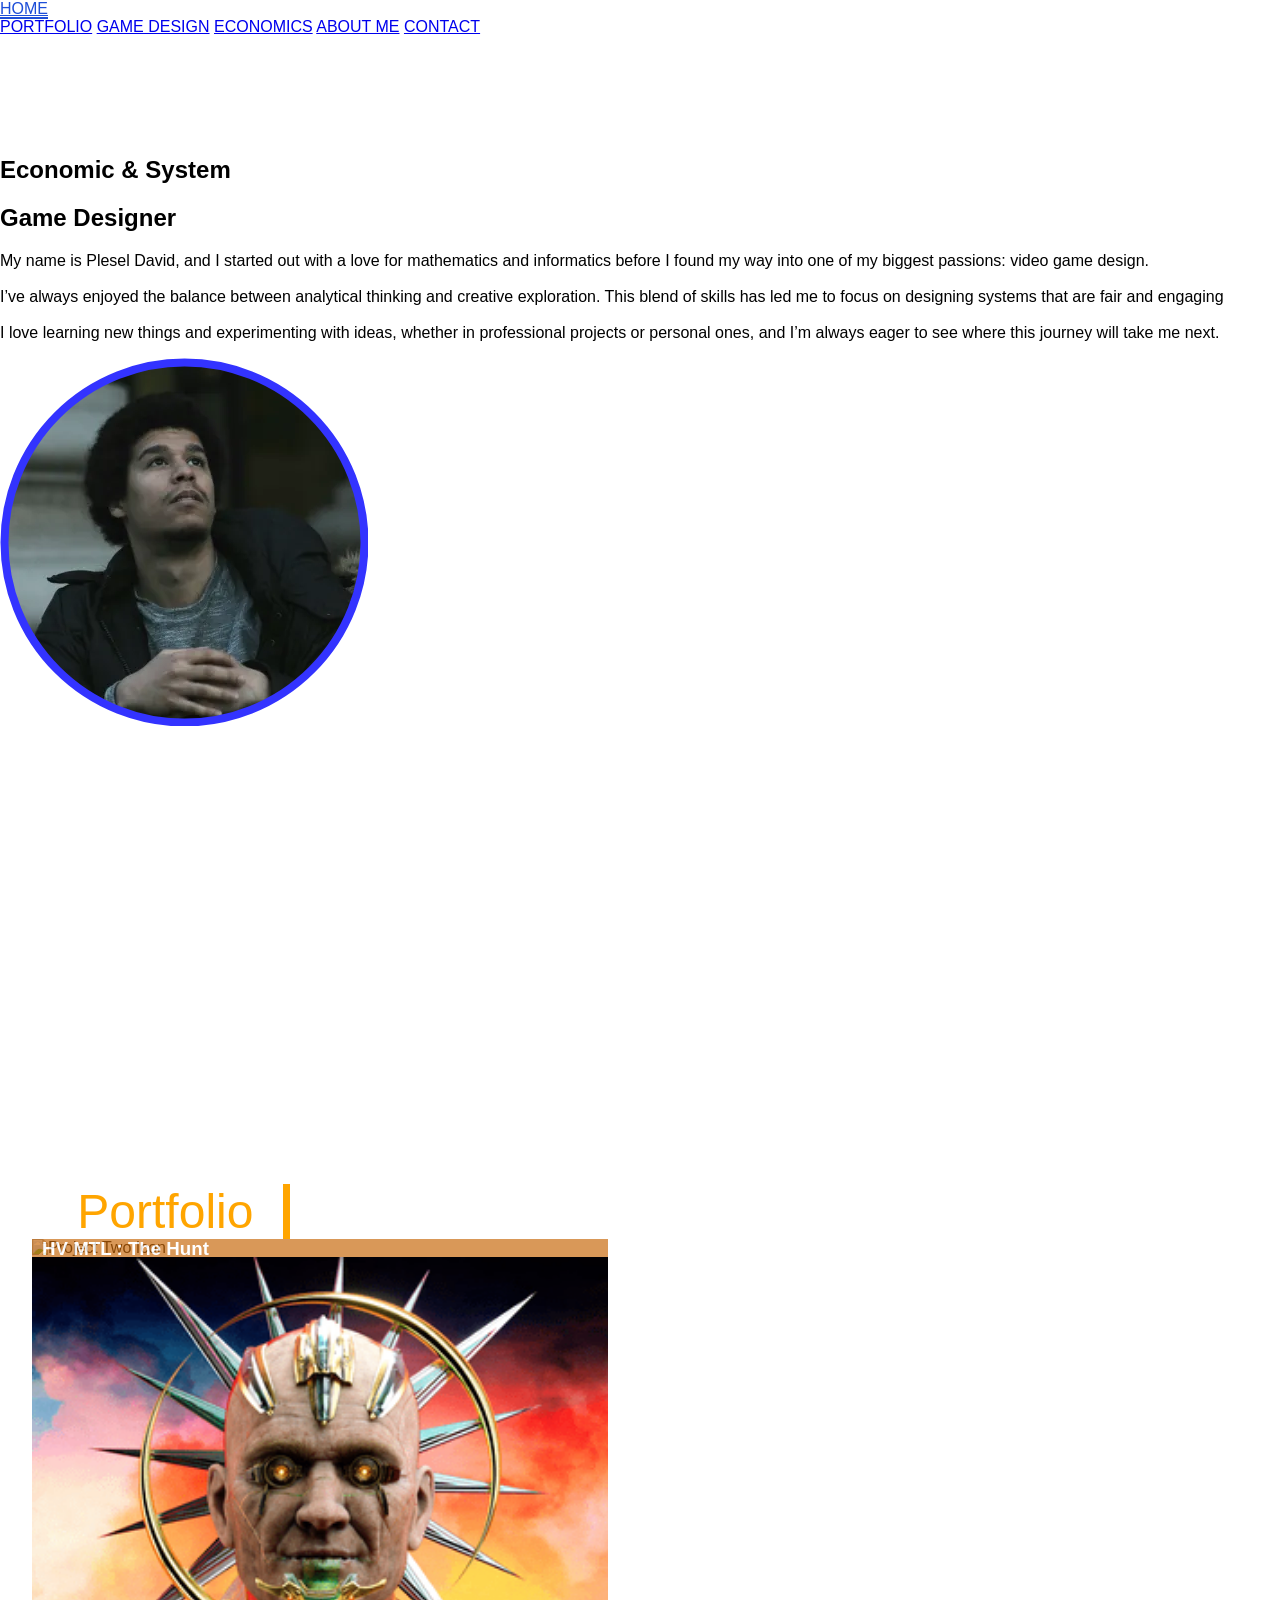
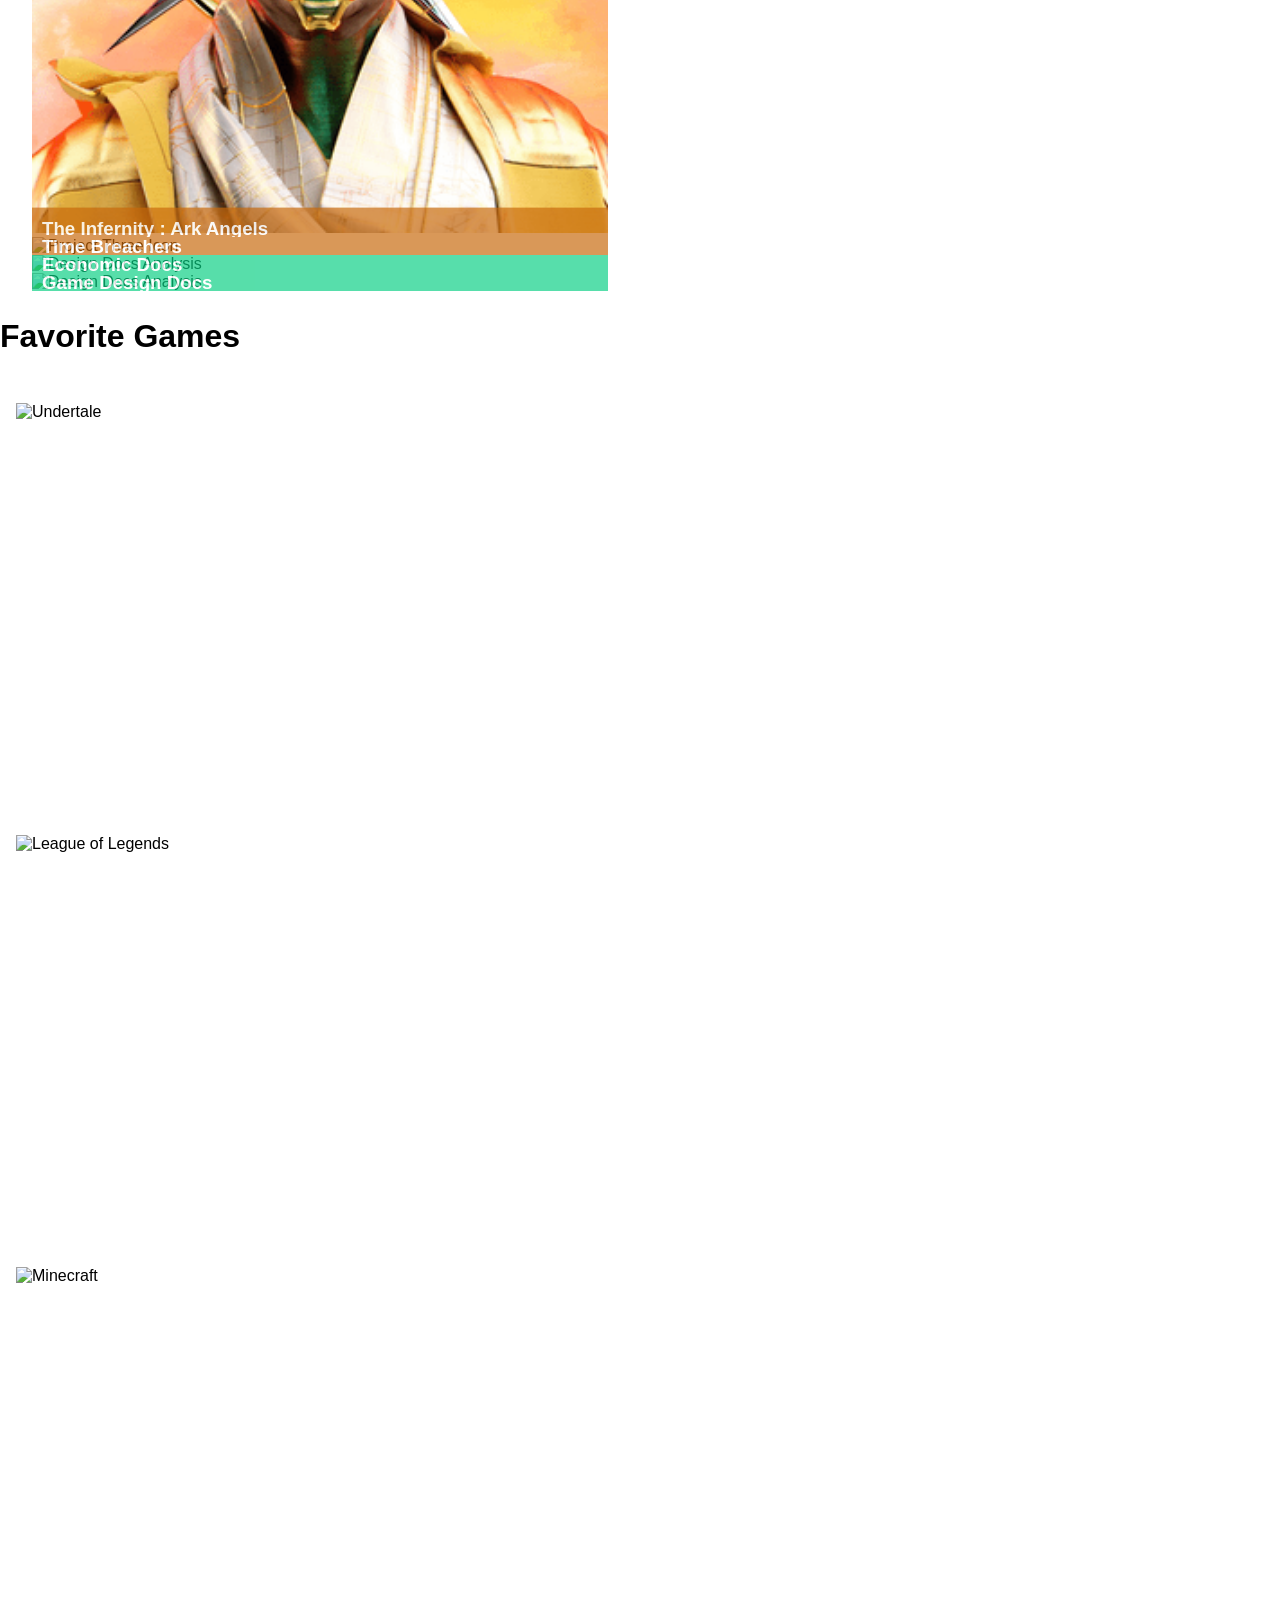
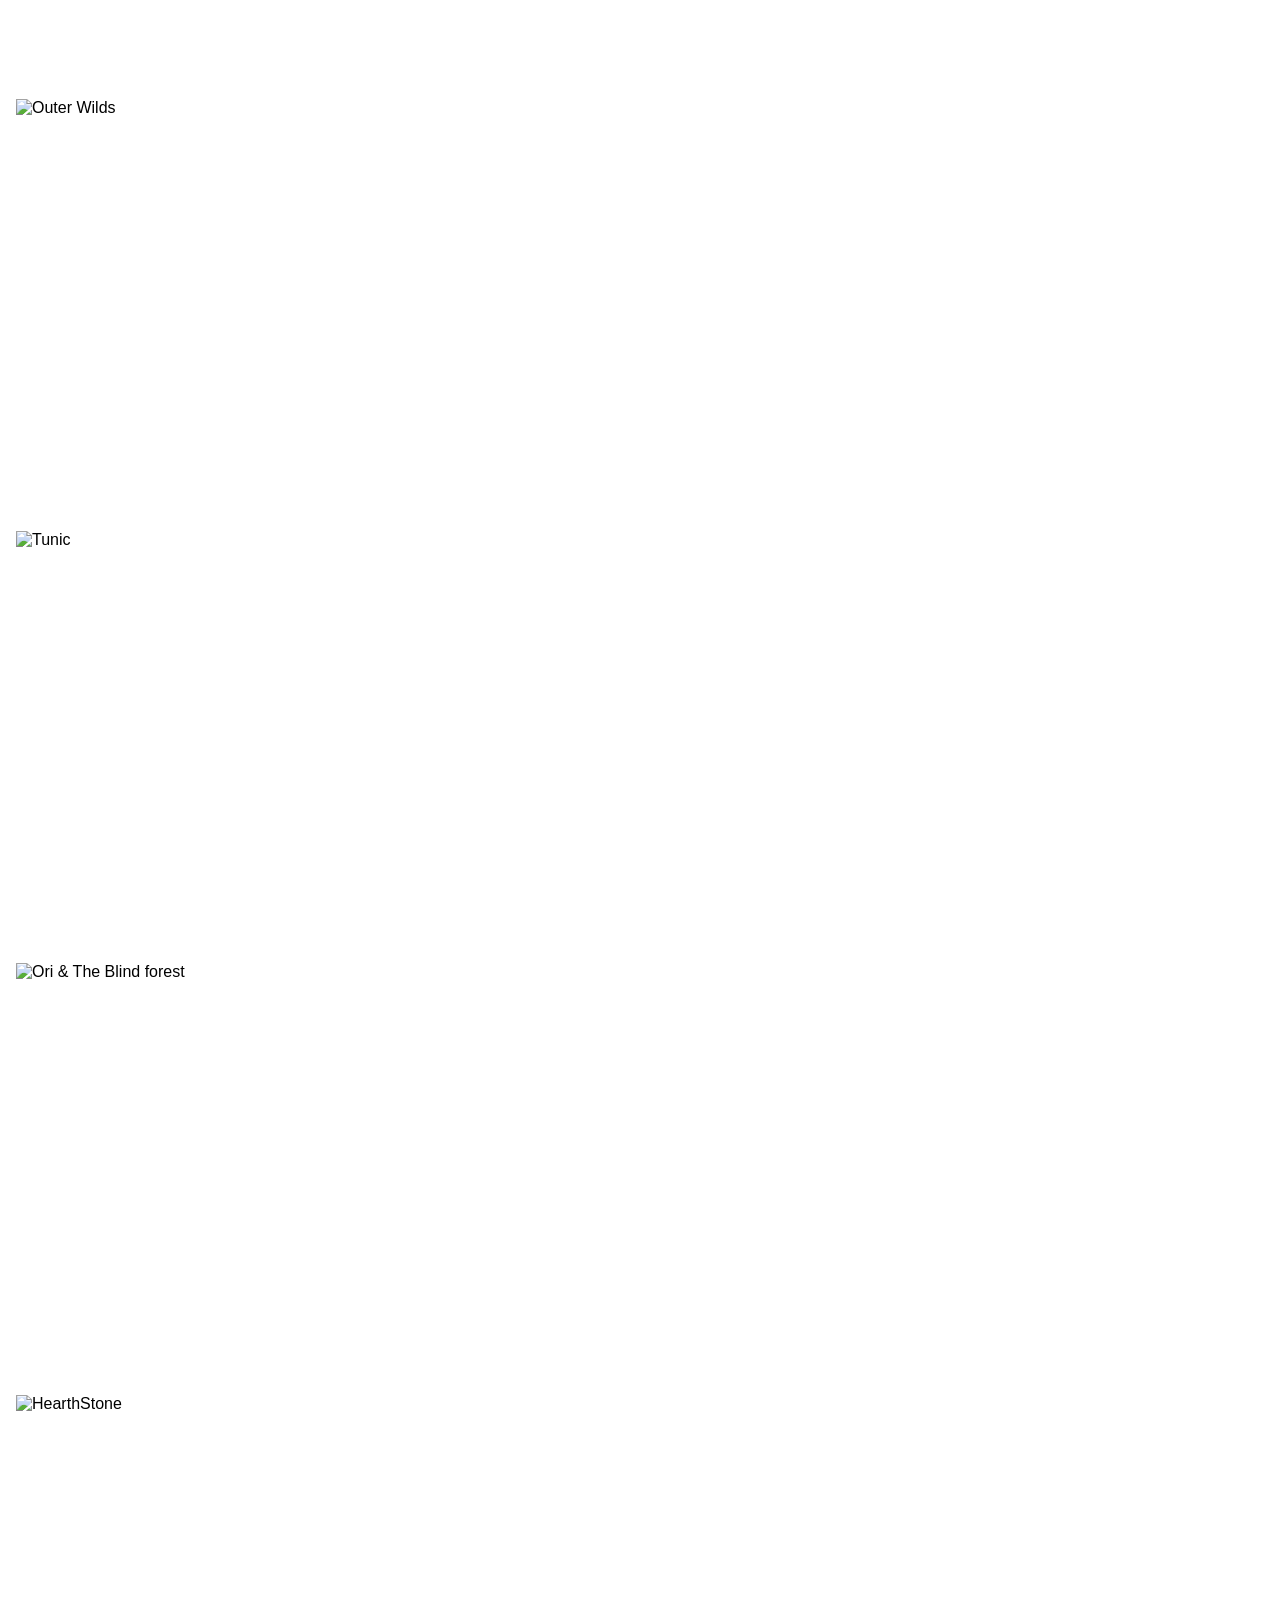
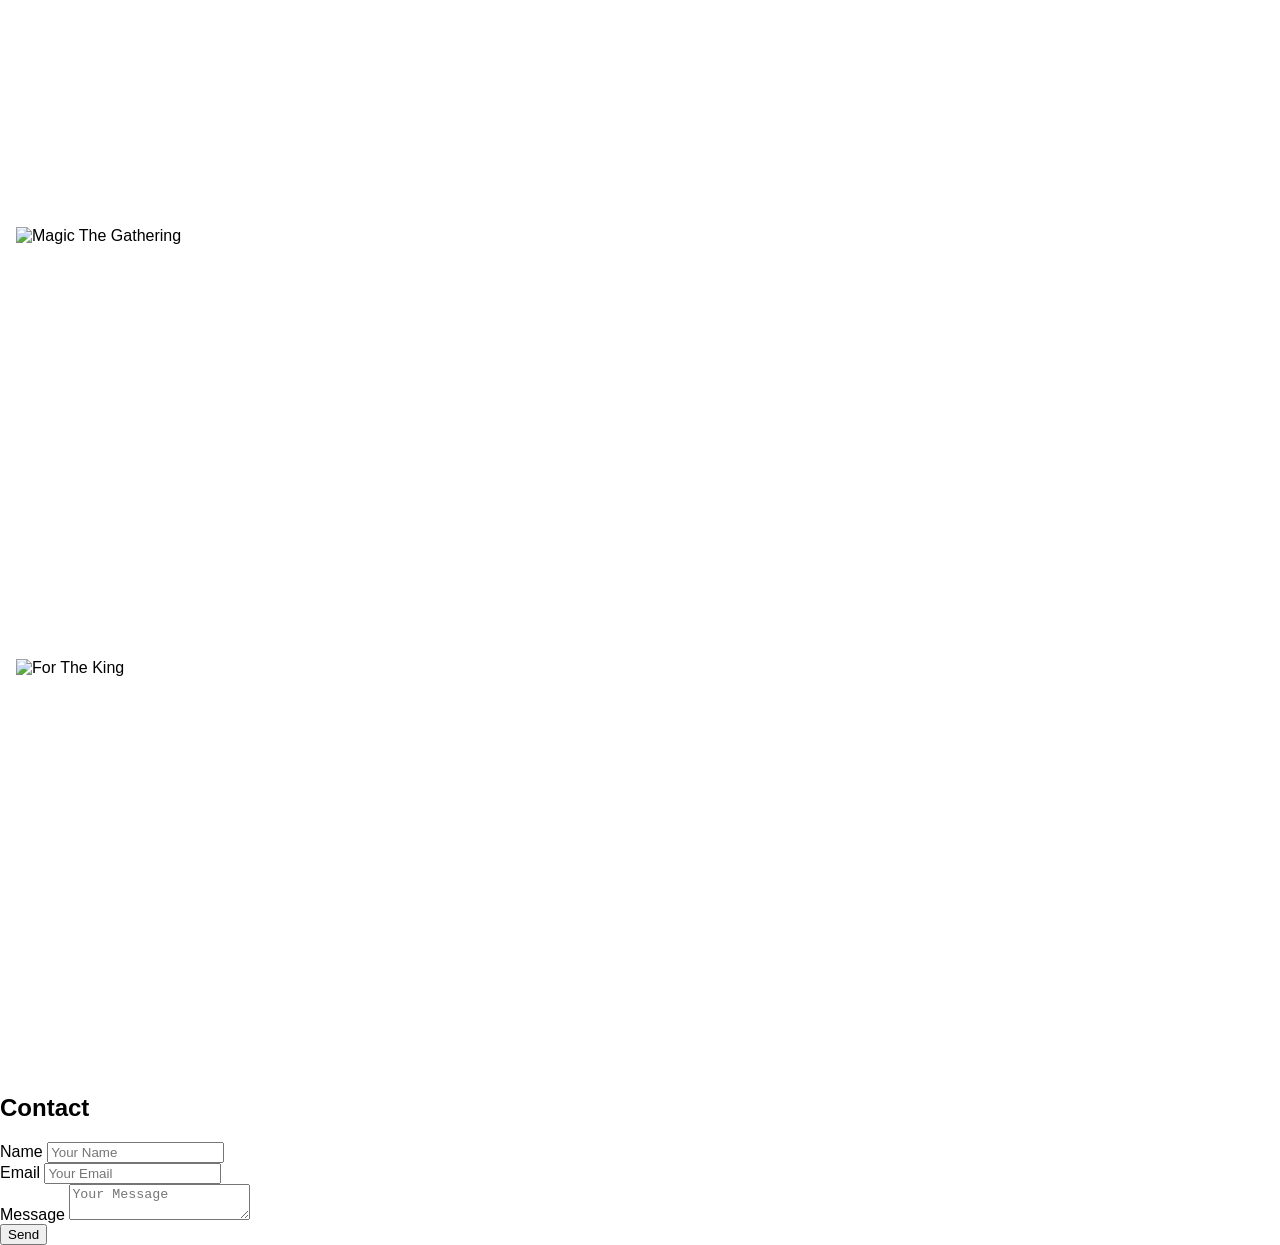
==== commit 3c3c79a5: "Big update" ====
--- a/index.html
+++ b/index.html
@@ -9,12 +9,26 @@
 </head>
 
 <body class="bg-black">
+    <!-- Background Video -->
+     
+    <!-- <div class="video-background">
+        <video autoplay muted loop id="background-video">
+            <source src="https://davidplesel.com/wp-content/uploads/2024/07/header.mp4" type="video/mp4">
+        </video>
+    </div>
+-->
+
+    <div class="video-background">
+        <video autoplay muted loop id="background-video">
+            <source src="https://davidplesel.com/wp-content/uploads/2024/07/header.mp4" type="video/mp4">
+        </video>
+    </div>
 
     <!-- Navigation -->
     <nav class="bg-black shadow fixed w-full z-10 top-0">
         <div class="container mx-auto px-6 py-6 flex items-center">
             <!-- Site Title -->
-            <a href="#about" id="home" class="text-5xl font-bold text-white flex-shrink-0">PLESEL DAVID</a>
+            <a href="#about" id="home" class="text-4xl font-bold text-white flex-shrink-0">HOME</a>
             <!-- Navigation Container -->
             <div class="ml-auto flex items-center">
                 <!-- Navigation Items -->
@@ -50,58 +64,50 @@
         </div>
     </section>
 
-
     <!-- My Portfolio Section -->
     <section id="mywork" class="bg-gray-800 py-12 min-h-screen">
         <div class="container mx-auto px-6 text-center">
             <!-- Title -->
-            <div id="portfolio-text">
-                <p>
-                    <span class="text-yellow-700 font-bold">MY</span> <span class="text-yellow-700 font-bold">PORTFOLIO</span>
-                </p>
-            </div>
-            <div class="section-heading text-center 3xl mt-10">
+            <div id="portfolio-text" class="font-bold">
+                <span class="static-text text-6xl">My</span>&nbsp;
+                <span class="dynamic-text text-6xl">Portfolio</span>
             </div>
             <!-- Project Cards -->
             <div class="flex justify-center gap-6 mt-24"> <!-- Use gap to ensure uniform spacing -->
                 <div class="card bg-gray-100 rounded-lg shadow-md p-6 cursor-pointer games flex flex-col items-center" onclick="location.href='games.html?project=project-1'">
                     <img src="https://media1.tenor.com/m/iUaUtBpYU2oAAAAd/hv-mtl-keezi.gif" alt="Project Two Icon" class="w-32 h-32 object-cover"> <!-- Uniform size -->
-                    <div class="card-content">
-                        <h3 class="text-3xl font-bold mb-2">HV MTL : The Hunt</h3>
-                        <p class="text-2xl leading-relaxed mb-4">Roguelite blockchain Game</p>
+                    <div class="card-content h-32">
+                        <h3 class="text-2xl font-bold mb-2">HV MTL : The Hunt</h3>
+                        <p class="text-lg leading-relaxed mb-4">Roguelite blockchain Game</p>
                     </div>
                 </div>
                 <div class="card bg-gray-100 rounded-lg shadow-md p-6 cursor-pointer games flex flex-col items-center" onclick="location.href='games.html?project=project-2'">
                     <img src="images/Infernitypic.gif" alt="Project One Icon" class="w-32 h-32 object-cover"> <!-- Uniform size -->
-                    <div class="card-content">
-                        <h3 class="text-3xl font-bold mb-2">The Infernity : Ark Angels</h3>
-                        <p class="text-2xl leading-relaxed mb-4">Story-driven Web3 Roguelite</p>
+                    <div class="card-content h-32">
+                        <h3 class="text-2xl font-bold mb-2">The Infernity : Ark Angels</h3>
+                        <p class="text-lg leading-relaxed mb-4">Story-driven Web3 Roguelite</p>
                     </div>
                 </div>
                 <div class="card bg-gray-100 rounded-lg shadow-md p-6 cursor-pointer games flex flex-col items-center" onclick="location.href='games.html?project=project-3'">
                     <img src="https://pbs.twimg.com/profile_images/1589715753942540293/jrcOcqHT_400x400.jpg" alt="Project Three Icon" class="w-32 h-32 object-cover"> <!-- Uniform size -->
-                    <div class="card-content">
-                        <h3 class="text-3xl font-bold mb-2">Time Breachers</h3>
-                        <p class="text-2xl leading-relaxed mb-4">Roleplaying Play-To-Earn Game</p>
-                    </div>
-                </div>
-            </div>
-    </section>
-
-    <!-- Documentation section -->
-    <section id="games" class="bg-black py-12 min-h-screen">
-        <div class="container mx-auto px-6">
-            <div class="flex justify-end space-x-6">
-                <div class="card bg-gray-100 rounded-lg shadow-md p-6 cursor-pointer economic-docs" onclick="location.href='economicdoc.html'">
-                    <img src="https://stability-images-upload.s3.amazonaws.com/v1_txt2img_08ea59dd-48fa-4f5d-85ba-e71ad50a03ba.png" alt="Design Docs Analysis">
-                    <div class="card-content">
-                        <h3 class="text-3xl font-bold mb-2">Economy Docs</h3>
+                    <div class="card-content h-32">
+                        <h3 class="text-2xl font-bold mb-2">Time Breachers</h3>
+                        <p class="text-lg leading-relaxed mb-4">Roleplaying Play-To-Earn Game</p>
+                    </div>
+                </div>
+            </div>
+            <!--  Documentation Cards -->
+            <div class="flex justify-center gap-6 mt-24"> <!-- Align with Project Cards -->
+                <div class="card bg-gray-100 rounded-lg shadow-md p-6 cursor-pointer economic-docs flex flex-col items-center" onclick="location.href='economicdoc.html'">
+                    <img src="https://fiverr-res.cloudinary.com/images/t_main1,q_auto,f_auto,q_auto,f_auto/gigs/352457466/original/b5ad3d92338372bcf4e76c59896d1277ebd4266a/offer-you-a-consultation-for-your-game-economy-design.jpg" alt="Design Docs Analysis" class="w-32 h-32 object-cover"> <!-- Uniform size -->
+                    <div class="card-content h-32">
+                        <h3 class="text-3xl font-bold mb-2">Economic Docs</h3>
                         <p class="text-lg leading-relaxed mb-4">Take a look at my work on game economies here</p>
                     </div>
                 </div>
-                <div class="card bg-gray-100 rounded-lg shadow-md p-6 cursor-pointer economic-docs" onclick="location.href='economicdoc.html'">
-                    <img src="https://stability-images-upload.s3.amazonaws.com/v1_txt2img_08ea59dd-48fa-4f5d-85ba-e71ad50a03ba.png" alt="Design Docs Analysis">
-                    <div class="card-content">
+                <div class="card bg-gray-100 rounded-lg shadow-md p-6 cursor-pointer economic-docs flex flex-col items-center" onclick="location.href='economicdoc.html'">
+                    <img src="https://stability-images-upload.s3.amazonaws.com/v1_txt2img_08ea59dd-48fa-4f5d-85ba-e71ad50a03ba.png" alt="Design Docs Analysis" class="w-32 h-32 object-cover"> <!-- Uniform size -->
+                    <div class="card-content h-32">
                         <h3 class="text-3xl font-bold mb-2">Game Design Docs</h3>
                         <p class="text-lg leading-relaxed mb-4">Read the design documents I've published for various projects</p>
                     </div>
@@ -109,7 +115,7 @@
             </div>
         </div>
     </section>
-     
+
 
     <!-- Favorite Games Section -->
     <section id="favorite-games" class="py-20 bg-gray-200 bg-opacity-0 min-h-screen">
--- a/css/style.css
+++ b/css/style.css
@@ -10,9 +10,39 @@
 }
 
 .active {
-    color: blue;
-    border-bottom: 2px solid blue;
-}
+    color: rgba(29, 78, 216, 1);
+    border-bottom: 2px solid rgb(29, 78, 216);
+}
+
+/* Full-page background video */
+.video-background {
+    position: fixed;
+    top: 0;
+    left: 0;
+    width: 100%;
+    height: 100%;
+    overflow: hidden;
+    z-index: -1;
+}
+
+#background-video {
+    position: absolute;
+    top: 50%;
+    left: 50%;
+    transform: translate(-50%, -50%);
+    min-width: 100%;
+    min-height: 100%;
+    width: auto;
+    height: auto;
+    opacity: 0.2; /* Ajustez cette valeur pour modifier l'opacité de la vidéo */
+}
+
+/* Ensure content is above the overlay */
+nav {
+    position: relative;
+    z-index: 10; /* Higher than the overlay's z-index */
+}
+
 
 /* Tailwind adjustements */
 
@@ -76,34 +106,71 @@
     color: white;
 }
 
+/* Section Portfolio */
+
+
+
 /* Style for the portfolio text with animation */
 #portfolio-text {
     font-size: 3rem;
-    overflow: hidden;
     white-space: nowrap;
-    margin: 0 auto;
-    letter-spacing: .05em;
+    margin-top: 3rem; /* Espacement au-dessus */
+    display: flex; /* Utilisation de flexbox pour l'alignement */
+    align-items: center; /* Aligne verticalement les éléments au centre */
+}
+
+.static-text {
+    color: white; /* Le texte "MY" reste blanc */
+    flex-shrink: 0; /* Empêche le rétrécissement du texte "MY" */
+}
+
+.dynamic-text {
     border-right: .15em solid orange;
-    width: 15ch;
-    animation: typing-text 1s steps(24, end) 1s 1, pause 5s 2s 1, blink-caret-text 0.75s step-end 0s infinite;
-    margin-top: 3rem; /* Add spacing between cards and animated text */
-}
-
-@keyframes typing-text {
+    color: orange;
+    display: inline-block;
+    overflow: hidden; /* Cache le texte qui dépasse */
+    white-space: nowrap;
+    /* Les animations seront gérées dynamiquement par les classes */
+}
+
+@keyframes typing {
     from { width: 0; }
-    to { width: 15ch; /* Adjust this value to match the text length */ }
-}
-
-@keyframes pause {
-    from { opacity: 1; }
-    to { opacity: 1; }
-}
-
-@keyframes blink-caret-text {
-    0%, 100% { border-color: transparent; }
+    to { width: 7.7ch; /* Longueur de "PORTFOLIO" */ }
+}
+
+@keyframes erase {
+    from { width: 7.7ch; }
+    to { width: 0; }
+}
+
+@keyframes typing-2 {
+    from { width: 0; }
+    to { width: 13.4ch; /* Longueur de "DOCUMENTATION" */ }
+}
+
+@keyframes blink-caret-portfolio {
+    from, to { border-color: transparent; }
     50% { border-color: orange; }
 }
 
+@keyframes blink-caret-documentation {
+    from, to { border-color: transparent; }
+    50% { border-color: #28a745; }
+}
+
+.typing-documentation {
+    border-right-color: #28a745;
+    color: #28a745;
+    animation: typing-2 0.75s steps(24, end) 0s 1 normal forwards, 
+               blink-caret-documentation 0.75s step-end infinite;
+}
+
+.typing-portfolio {
+    border-right-color: orange;
+    color: orange;
+    animation: typing 0.75s steps(20, end) 0s 1 normal forwards, 
+               blink-caret-portfolio 0.75s step-end infinite;
+}
 
 /* Transition pour les éléments de navigation */
 .nav-item {
@@ -158,7 +225,6 @@
     transform: translateY(30%); /* Relevez les dépliants lorsqu'ils sont pliés */
     opacity: 0.85; /* Opacité modérée */
     width: 100%; /* Assure que le dépliant couvre toute la largeur de l'image */
-    height: 30%; /* Hauteur initiale des dépliants */
 }
 
 /* Couleur pour le titre Games */
@@ -175,13 +241,11 @@
 /* Titre des cartes */
 .card h3 {
     margin: 0;
-    font-size: 1.5rem; /* Réduit la taille du titre pour plus de lisibilité */
 }
 
 /* Masquer la description par défaut */
 .card p {
     display: none;
-    font-size: 1rem; /* Réduit la taille de la description pour éviter le débordement */
     line-height: 1.4; /* Ajuste la hauteur de ligne pour plus de lisibilité */
     margin: 0;
 }
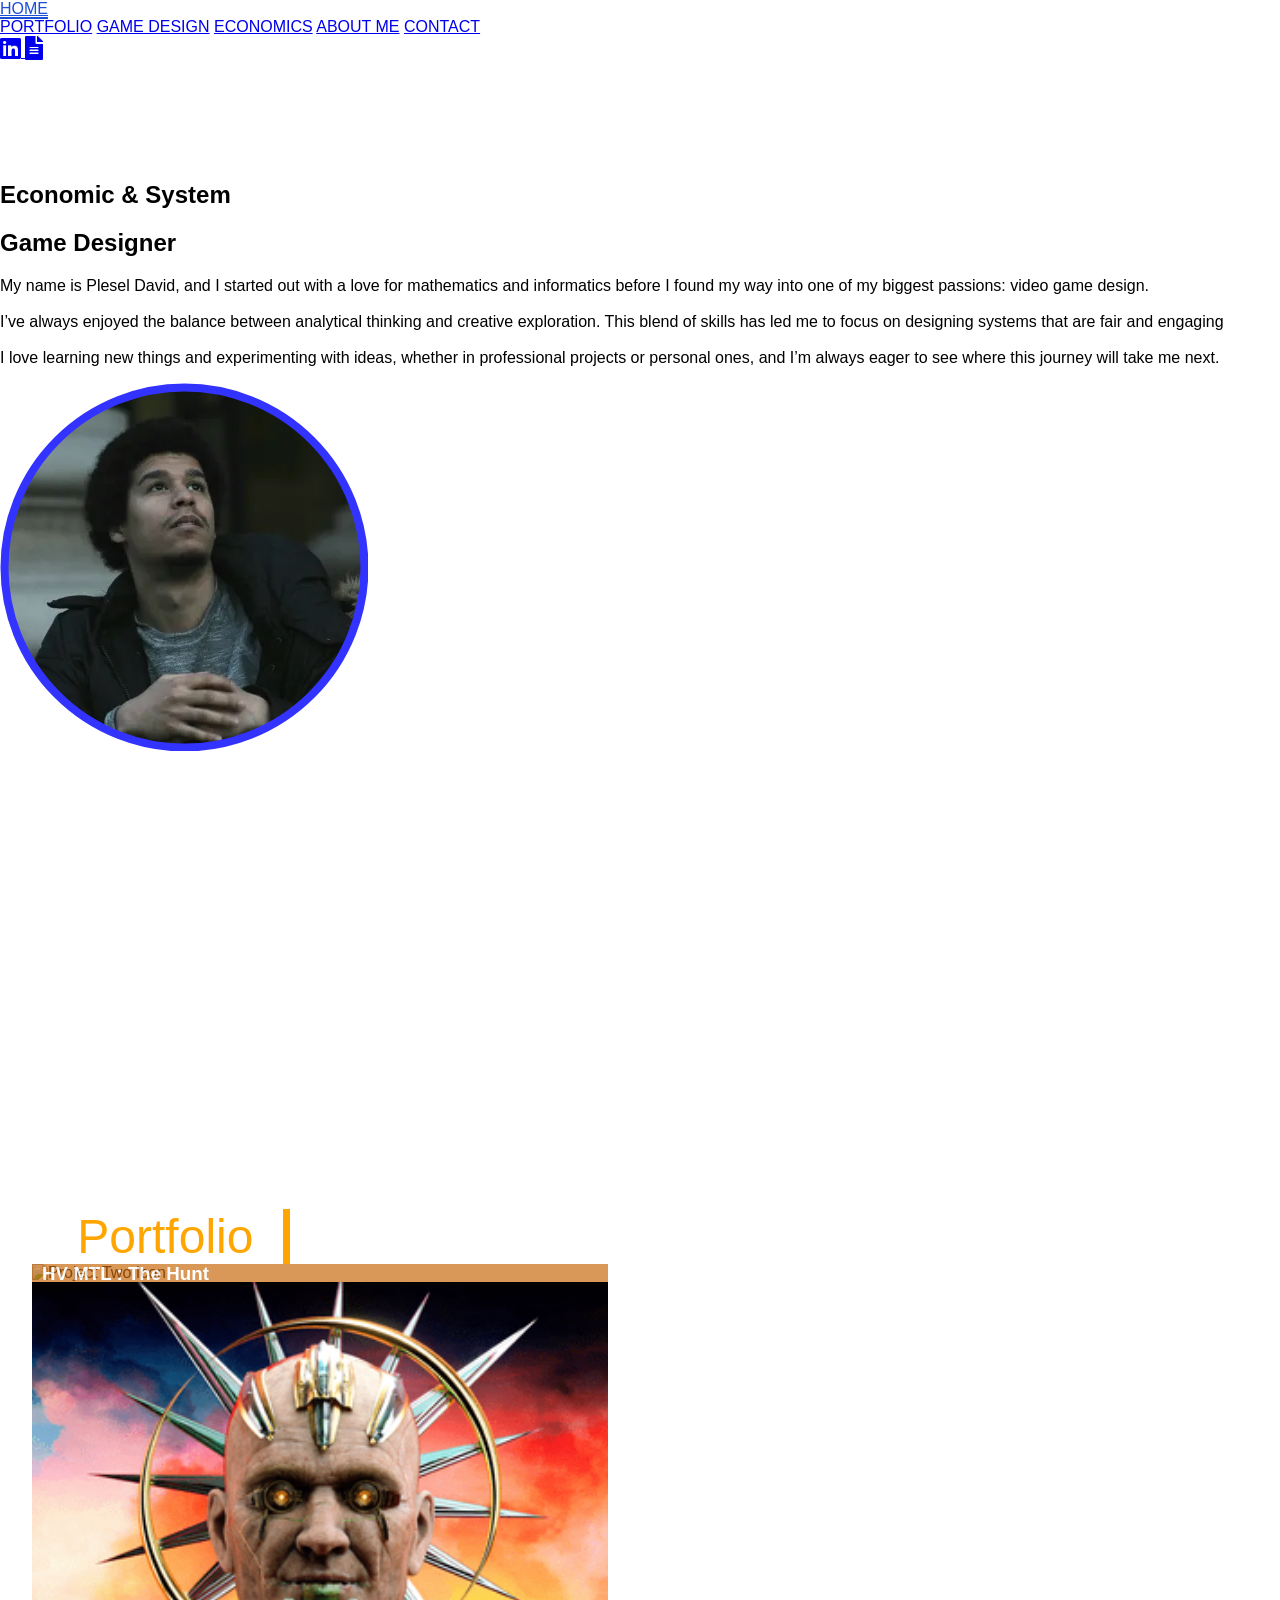
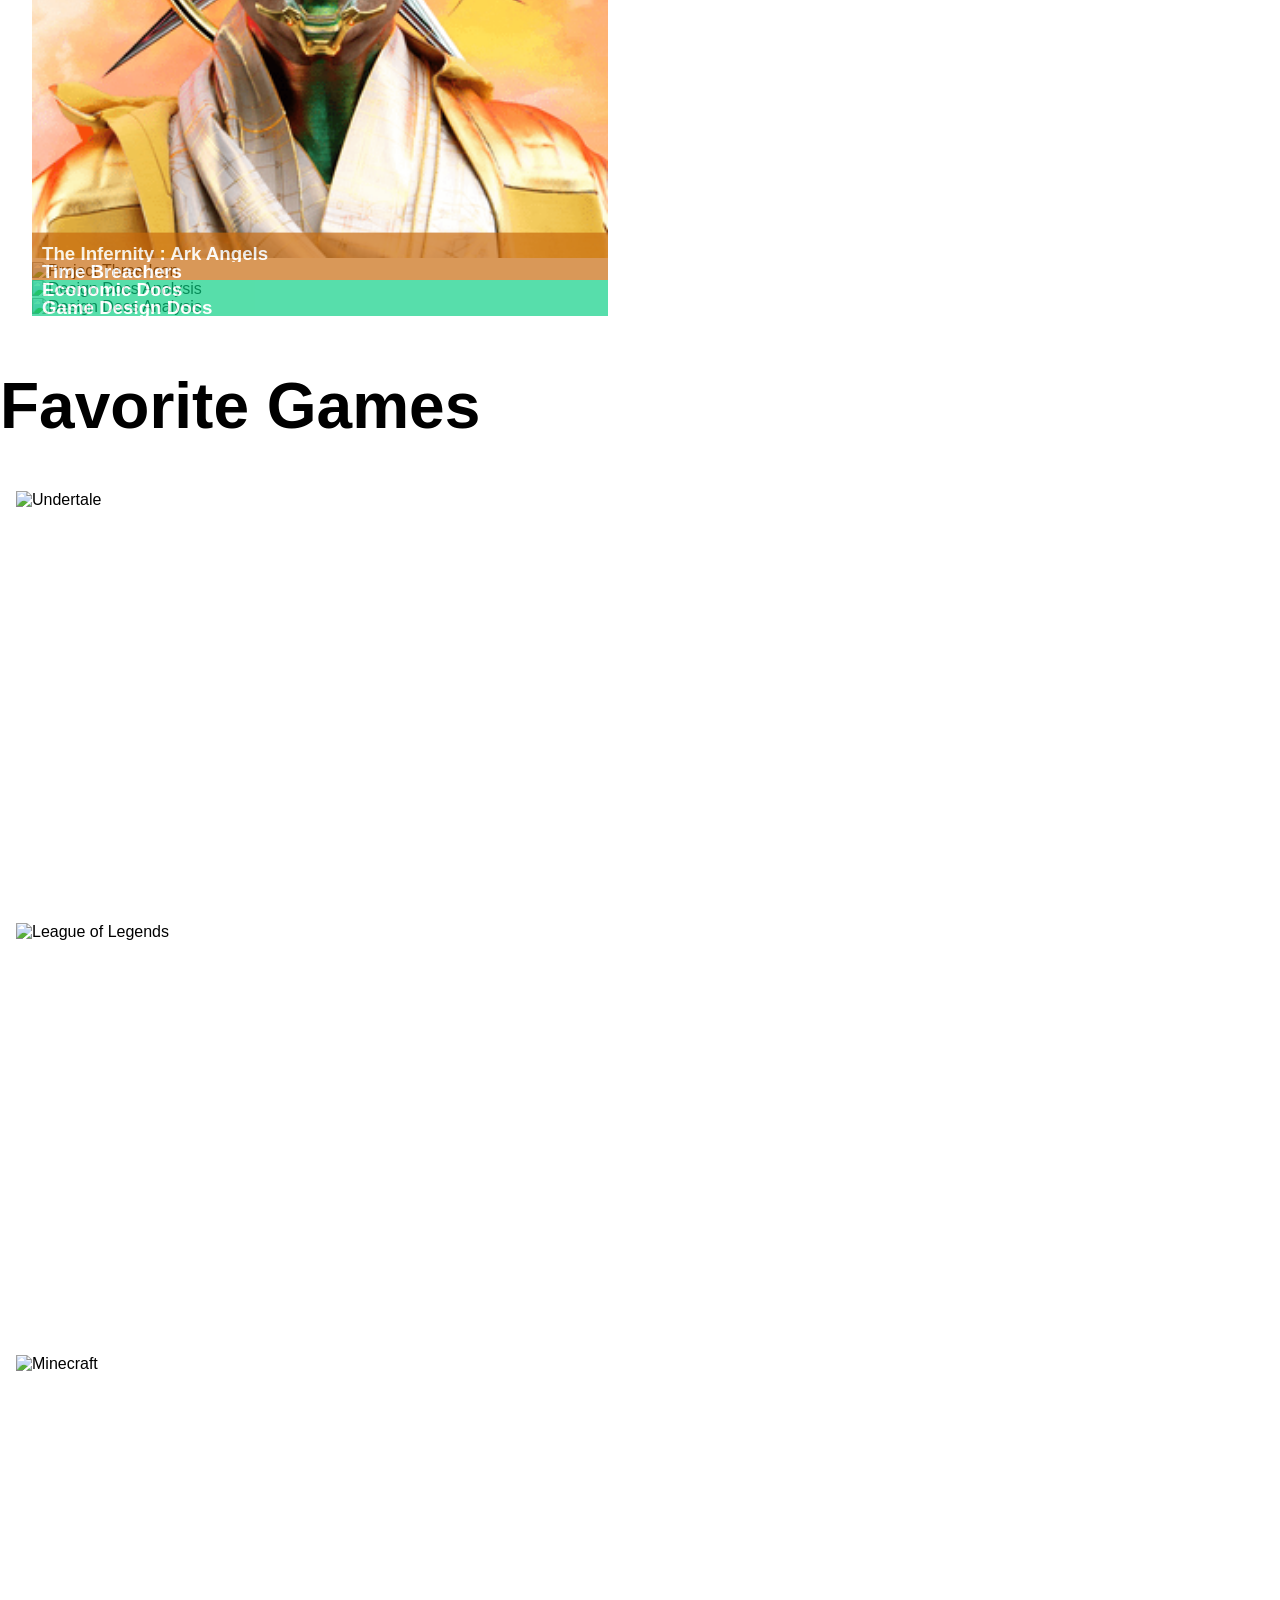
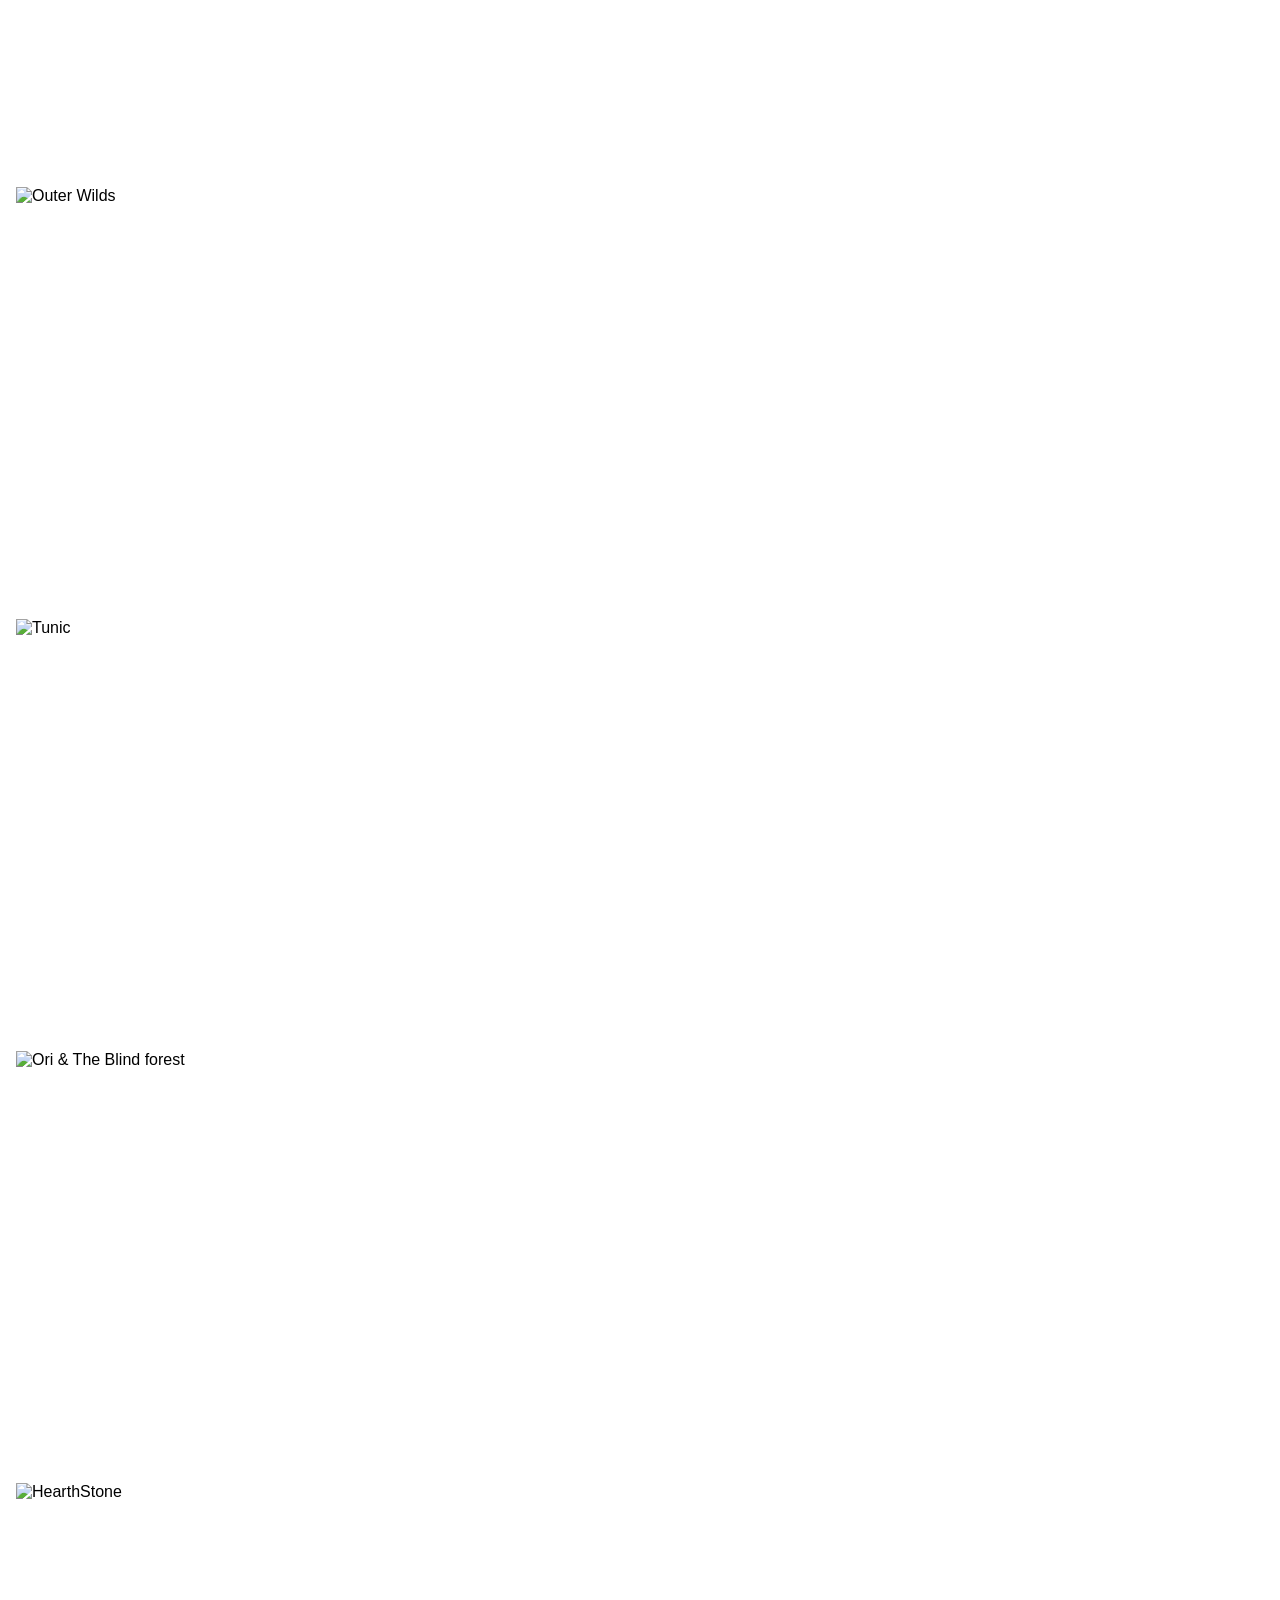
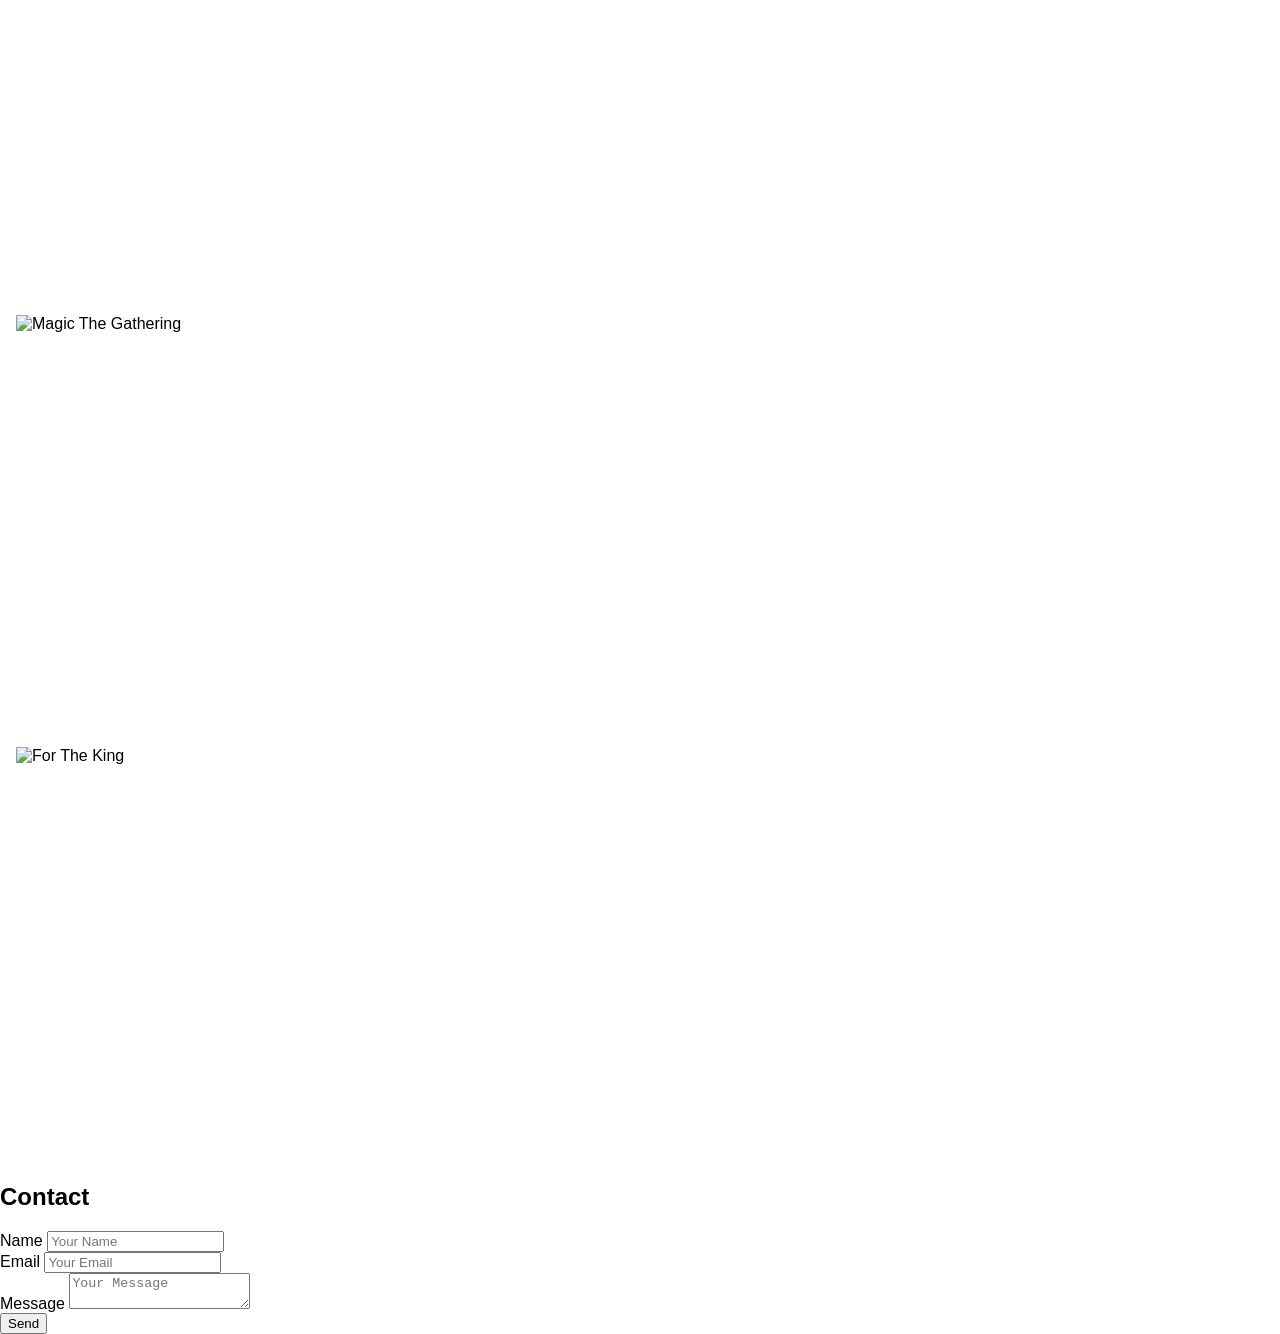
==== commit ed1c1b7c: "Header & favorite game font updated" ====
--- a/index.html
+++ b/index.html
@@ -6,18 +6,10 @@
     <title>Portfolio</title>
     <link href="https://cdnjs.cloudflare.com/ajax/libs/tailwindcss/2.2.19/tailwind.min.css" rel="stylesheet">
     <link href="css/style.css" rel="stylesheet">
+    <link rel="stylesheet" href="https://cdnjs.cloudflare.com/ajax/libs/font-awesome/5.15.3/css/all.min.css">
 </head>
-
 <body class="bg-black">
     <!-- Background Video -->
-     
-    <!-- <div class="video-background">
-        <video autoplay muted loop id="background-video">
-            <source src="https://davidplesel.com/wp-content/uploads/2024/07/header.mp4" type="video/mp4">
-        </video>
-    </div>
--->
-
     <div class="video-background">
         <video autoplay muted loop id="background-video">
             <source src="https://davidplesel.com/wp-content/uploads/2024/07/header.mp4" type="video/mp4">
@@ -27,17 +19,22 @@
     <!-- Navigation -->
     <nav class="bg-black shadow fixed w-full z-10 top-0">
         <div class="container mx-auto px-6 py-6 flex items-center">
-            <!-- Site Title -->
             <a href="#about" id="home" class="text-4xl font-bold text-white flex-shrink-0">HOME</a>
-            <!-- Navigation Container -->
             <div class="ml-auto flex items-center">
-                <!-- Navigation Items -->
                 <div class="flex space-x-4">
                     <a href="games.html" id="portfolio" class="nav-item px-4 py-2 cursor-pointer font-semibold text-white">PORTFOLIO</a>
                     <a href="designdoc.html" id="game-design" class="nav-item px-4 py-2 cursor-pointer font-semibold text-white">GAME DESIGN</a>
                     <a href="economicdoc.html" id="economics" class="nav-item px-4 py-2 cursor-pointer font-semibold text-white">ECONOMICS</a>
                     <a href="aboutme.html" id="about-me" class="nav-item px-4 py-2 cursor-pointer font-semibold text-white">ABOUT ME</a>
                     <a href="#contact" id="contact" class="nav-item px-4 py-2 cursor-pointer font-semibold text-white">CONTACT</a>
+                </div>
+                <div class="flex space-x-4 ml-4">
+                    <a href="https://www.linkedin.com/in/your-linkedin-profile" target="_blank" id="linkedin" class="nav-item px-4 py-2 cursor-pointer font-semibold text-white">
+                        <i class="fab fa-linkedin"></i>
+                    </a>
+                    <a href="your-cv.pdf" target="_blank" id="cv" class="nav-item px-4 py-2 cursor-pointer font-semibold text-white">
+                        <i class="fas fa-file-alt"></i>
+                    </a>
                 </div>
             </div>
         </div>
@@ -49,7 +46,6 @@
             <div class="text-center md:text-left md:w-1/2 mb-6 md:mb-0 relative">
                 <h2 class="text-6xl font-bold mb-6 text-white">Economic & System</h2>
                 <h2 class="text-6xl font-bold mb-6 text-blue-700">Game Designer</h2>
-                <!-- Presentation -->
                 <div class="text-justify text-white mt-16">
                     <p class="text-2xl">
                         My name is Plesel David, and I started out with a love for mathematics and informatics before I found my way into one of my biggest passions: video game design.<br><br>
@@ -67,46 +63,43 @@
     <!-- My Portfolio Section -->
     <section id="mywork" class="bg-gray-800 py-12 min-h-screen">
         <div class="container mx-auto px-6 text-center">
-            <!-- Title -->
             <div id="portfolio-text" class="font-bold">
                 <span class="static-text text-6xl">My</span>&nbsp;
                 <span class="dynamic-text text-6xl">Portfolio</span>
             </div>
-            <!-- Project Cards -->
-            <div class="flex justify-center gap-6 mt-24"> <!-- Use gap to ensure uniform spacing -->
+            <div class="flex justify-center gap-6 mt-24">
                 <div class="card bg-gray-100 rounded-lg shadow-md p-6 cursor-pointer games flex flex-col items-center" onclick="location.href='games.html?project=project-1'">
-                    <img src="https://media1.tenor.com/m/iUaUtBpYU2oAAAAd/hv-mtl-keezi.gif" alt="Project Two Icon" class="w-32 h-32 object-cover"> <!-- Uniform size -->
+                    <img src="https://media1.tenor.com/m/iUaUtBpYU2oAAAAd/hv-mtl-keezi.gif" alt="Project Two Icon" class="w-32 h-32 object-cover">
                     <div class="card-content h-32">
                         <h3 class="text-2xl font-bold mb-2">HV MTL : The Hunt</h3>
                         <p class="text-lg leading-relaxed mb-4">Roguelite blockchain Game</p>
                     </div>
                 </div>
                 <div class="card bg-gray-100 rounded-lg shadow-md p-6 cursor-pointer games flex flex-col items-center" onclick="location.href='games.html?project=project-2'">
-                    <img src="images/Infernitypic.gif" alt="Project One Icon" class="w-32 h-32 object-cover"> <!-- Uniform size -->
+                    <img src="images/Infernitypic.gif" alt="Project One Icon" class="w-32 h-32 object-cover">
                     <div class="card-content h-32">
                         <h3 class="text-2xl font-bold mb-2">The Infernity : Ark Angels</h3>
                         <p class="text-lg leading-relaxed mb-4">Story-driven Web3 Roguelite</p>
                     </div>
                 </div>
                 <div class="card bg-gray-100 rounded-lg shadow-md p-6 cursor-pointer games flex flex-col items-center" onclick="location.href='games.html?project=project-3'">
-                    <img src="https://pbs.twimg.com/profile_images/1589715753942540293/jrcOcqHT_400x400.jpg" alt="Project Three Icon" class="w-32 h-32 object-cover"> <!-- Uniform size -->
+                    <img src="https://pbs.twimg.com/profile_images/1589715753942540293/jrcOcqHT_400x400.jpg" alt="Project Three Icon" class="w-32 h-32 object-cover">
                     <div class="card-content h-32">
                         <h3 class="text-2xl font-bold mb-2">Time Breachers</h3>
                         <p class="text-lg leading-relaxed mb-4">Roleplaying Play-To-Earn Game</p>
                     </div>
                 </div>
             </div>
-            <!--  Documentation Cards -->
-            <div class="flex justify-center gap-6 mt-24"> <!-- Align with Project Cards -->
+            <div class="flex justify-center gap-6 mt-24">
                 <div class="card bg-gray-100 rounded-lg shadow-md p-6 cursor-pointer economic-docs flex flex-col items-center" onclick="location.href='economicdoc.html'">
-                    <img src="https://fiverr-res.cloudinary.com/images/t_main1,q_auto,f_auto,q_auto,f_auto/gigs/352457466/original/b5ad3d92338372bcf4e76c59896d1277ebd4266a/offer-you-a-consultation-for-your-game-economy-design.jpg" alt="Design Docs Analysis" class="w-32 h-32 object-cover"> <!-- Uniform size -->
+                    <img src="https://fiverr-res.cloudinary.com/images/t_main1,q_auto,f_auto,q_auto,f_auto/gigs/352457466/original/b5ad3d92338372bcf4e76c59896d1277ebd4266a/offer-you-a-consultation-for-your-game-economy-design.jpg" alt="Design Docs Analysis" class="w-32 h-32 object-cover">
                     <div class="card-content h-32">
                         <h3 class="text-3xl font-bold mb-2">Economic Docs</h3>
                         <p class="text-lg leading-relaxed mb-4">Take a look at my work on game economies here</p>
                     </div>
                 </div>
                 <div class="card bg-gray-100 rounded-lg shadow-md p-6 cursor-pointer economic-docs flex flex-col items-center" onclick="location.href='economicdoc.html'">
-                    <img src="https://stability-images-upload.s3.amazonaws.com/v1_txt2img_08ea59dd-48fa-4f5d-85ba-e71ad50a03ba.png" alt="Design Docs Analysis" class="w-32 h-32 object-cover"> <!-- Uniform size -->
+                    <img src="https://stability-images-upload.s3.amazonaws.com/v1_txt2img_08ea59dd-48fa-4f5d-85ba-e71ad50a03ba.png" alt="Design Docs Analysis" class="w-32 h-32 object-cover">
                     <div class="card-content h-32">
                         <h3 class="text-3xl font-bold mb-2">Game Design Docs</h3>
                         <p class="text-lg leading-relaxed mb-4">Read the design documents I've published for various projects</p>
@@ -116,76 +109,65 @@
         </div>
     </section>
 
-
     <!-- Favorite Games Section -->
     <section id="favorite-games" class="py-20 bg-gray-200 bg-opacity-0 min-h-screen">
         <div class="container mx-auto px-6">
             <h2 class="text-5xl font-bold mb-6 text-white">Favorite Games</h2>
             <div class="grid grid-cols-1 md:grid-cols-2 lg:grid-cols-3 gap-6">
-                <!--Game 1: Undertale --> 
                 <div class="bg-gray-100 rounded-lg shadow-md p-4">
                     <img src="https://static.actugaming.net/media/2018/08/undertale-1-889x500.jpg" alt="Undertale" class="game-image rounded-md">
                 </div>
-                <!-- Game 2: League of Legends --> 
                 <div class="bg-gray-100 rounded-lg shadow-md p-4">
                     <img src="https://i0.wp.com/onlyforgamer.com/wp-content/uploads/2018/02/512x51s-1.png?fit=512%2C512&ssl=1" alt="League of Legends" class="game-image rounded-md">
                 </div>
-                <!-- Game 3: Minecraft --> 
                 <div class="bg-gray-100 rounded-lg shadow-md p-4">
                     <img src="https://encrypted-tbn0.gstatic.com/images?q=tbn:ANd9GcTSbWOL6AqgFI9M4eblTENTH_X5OYkzBMpvZA&s" alt="Minecraft" class="game-image rounded-md">
                 </div>
-                <!-- Game 4: Outer Wilds --> 
                 <div class="bg-gray-100 rounded-lg shadow-md p-4">
                     <img src="https://image.api.playstation.com/vulcan/ap/rnd/202208/1623/Zofebh60Ue7Zt5sC10UAtU3D.png" alt="Outer Wilds" class="game-image rounded-md">
                 </div>
-                <!-- Game 5: Tunic --> 
                 <div class="bg-gray-100 rounded-lg shadow-md p-4">
                     <img src="https://image.api.playstation.com/vulcan/ap/rnd/202206/0301/KSalsBYWb0IuDrdD1SbptAd6.png" alt="Tunic" class="game-image rounded-md">
                 </div>
-                <!-- Game 6: Ori & the Blind forest --> 
                 <div class="bg-gray-100 rounded-lg shadow-md p-4">
                     <img src="https://shared.akamai.steamstatic.com/store_item_assets/steam/apps/465980/capsule_616x353.jpg?t=1590717998" alt="Ori & The Blind forest" class="game-image rounded-md">
                 </div>
-                <!-- Game 7: HearthStone --> 
                 <div class="bg-gray-100 rounded-lg shadow-md p-4">
                     <img src="https://www.pedagojeux.fr/wp-content/uploads/2019/11/1280x720_Hearthstone.jpg" alt="HearthStone" class="game-image rounded-md">
                 </div>
-                <!-- Game 8: Magic The Gathering --> 
                 <div class="bg-gray-100 rounded-lg shadow-md p-4">
                     <img src="https://images.ctfassets.net/s5n2t79q9icq/oJ2tDgQwdIjbnFHilUyVQ/5e1cd9fa2af316af49cb6a036d238d0b/en_articles_archive_magic-digital_announcing-mtg-arena-macos-2020-06-22-meta-image.jpeg" alt="Magic The Gathering" class="game-image rounded-md">
                 </div>
-                <!-- Game 8: For The King --> 
                 <div class="bg-gray-100 rounded-lg shadow-md p-4">
                     <img src="https://assets.nintendo.com/image/upload/c_fill,w_1200/q_auto:best/f_auto/dpr_2.0/ncom/fr_CA/games/switch/f/for-the-king-switch/hero" alt="For The King" class="game-image rounded-md">
                 </div>
             </div>
         </div>
     </section>
- 
-    
+
     <!-- Contact Section -->
     <section id="contact" class="py-10 bg-gray-400">
         <div class="container mx-auto px-4 md:px-6 max-w-lg">
             <h2 class="text-3xl font-bold mb-6">Contact</h2>
-            <form action="#" method="POST" class="w-full max-w-lg mx-auto">
+            <form id="contact-form" class="w-full max-w-lg mx-auto">
                 <div class="flex flex-wrap -mx-3 mb-6">
                     <div class="w-full px-3 mb-6">
                         <label class="block uppercase tracking-wide text-gray-700 text-xs font-bold mb-2" for="name">
                             Name
                         </label>
-                        <input class="appearance-none block w-full bg-white text-gray-700 border border-gray-200 rounded py-3 px-4 leading-tight focus:outline-none focus:bg-white focus:border-gray-500" id="name" type="text" placeholder="Your Name">
+                        <input class="appearance-none block w-full bg-white text-gray-700 border border-gray-200 rounded py-3 px-4 leading-tight focus:outline-none focus:bg-white focus:border-gray-500" id="name" type="text" placeholder="Your Name" name="user_name">
                     </div>
                     <div class="w-full px-3 mb-6">
                         <label class="block uppercase tracking-wide text-gray-700 text-xs font-bold mb-2" for="email">
                             Email
                         </label>
-                        <input class="appearance-none block w-full bg-white text-gray-700 border border-gray-200 rounded py-3 px-4 leading-tight focus:outline-none focus:bg-white focus:border-gray-500" id="email" type="email" placeholder="Your Email">
+                        <input class="appearance-none block w-full bg-white text-gray-700 border border-gray-200 rounded py-3 px-4 leading-tight focus:outline-none focus:bg-white focus:border-gray-500" id="email" type="email" placeholder="Your Email" name="user_email">
                     </div>
                     <div class="w-full px-3 mb-6">
                         <label class="block uppercase tracking-wide text-gray-700 text-xs font-bold mb-2" for="message">
                             Message
                         </label>
-                        <textarea class="appearance-none block w-full bg-white text-gray-700 border border-gray-200 rounded py-3 px-4 leading-tight focus:outline-none focus:bg-white focus:border-gray-500" id="message" placeholder="Your Message"></textarea>
+                        <textarea class="appearance-none block w-full bg-white text-gray-700 border border-gray-200 rounded py-3 px-4 leading-tight focus:outline-none focus:bg-white focus:border-gray-500" id="message" placeholder="Your Message" name="message"></textarea>
                     </div>
                     <div class="w-full px-3 mb-6">
                         <button class="bg-teal-500 hover:bg-teal-700 text-black font-bold py-2 px-4 rounded" type="submit">
@@ -195,11 +177,12 @@
                 </div>
             </form>
         </div>
-    </section> 
+    </section>
 
     <!-- Include JavaScript -->
+    <script src="https://cdn.jsdelivr.net/npm/emailjs-com@2.3.2/dist/email.min.js"></script>
     <script src="js/index.js"></script>
     <script src="js/header.js"></script>
-
+    <script src="js/contact.js"></script>
 </body>
 </html>
--- a/css/style.css
+++ b/css/style.css
@@ -43,6 +43,13 @@
     z-index: 10; /* Higher than the overlay's z-index */
 }
 
+.nav-item i {
+    font-size: 1.5rem; /* Adjust icon size */
+}
+
+.nav-item.active {
+    color: #4FD1C5; /* Example active color */
+}
 
 /* Tailwind adjustements */
 
@@ -398,7 +405,7 @@
 
 /* Mise en forme des titres et espacement */
 #favorite-games h2 {
-    font-size: 2rem; /* Ajuster la taille du titre */
+    font-size: 4rem; /* Ajuster la taille du titre */
     margin-bottom: 2rem; /* Ajouter une marge en bas */
 }
 
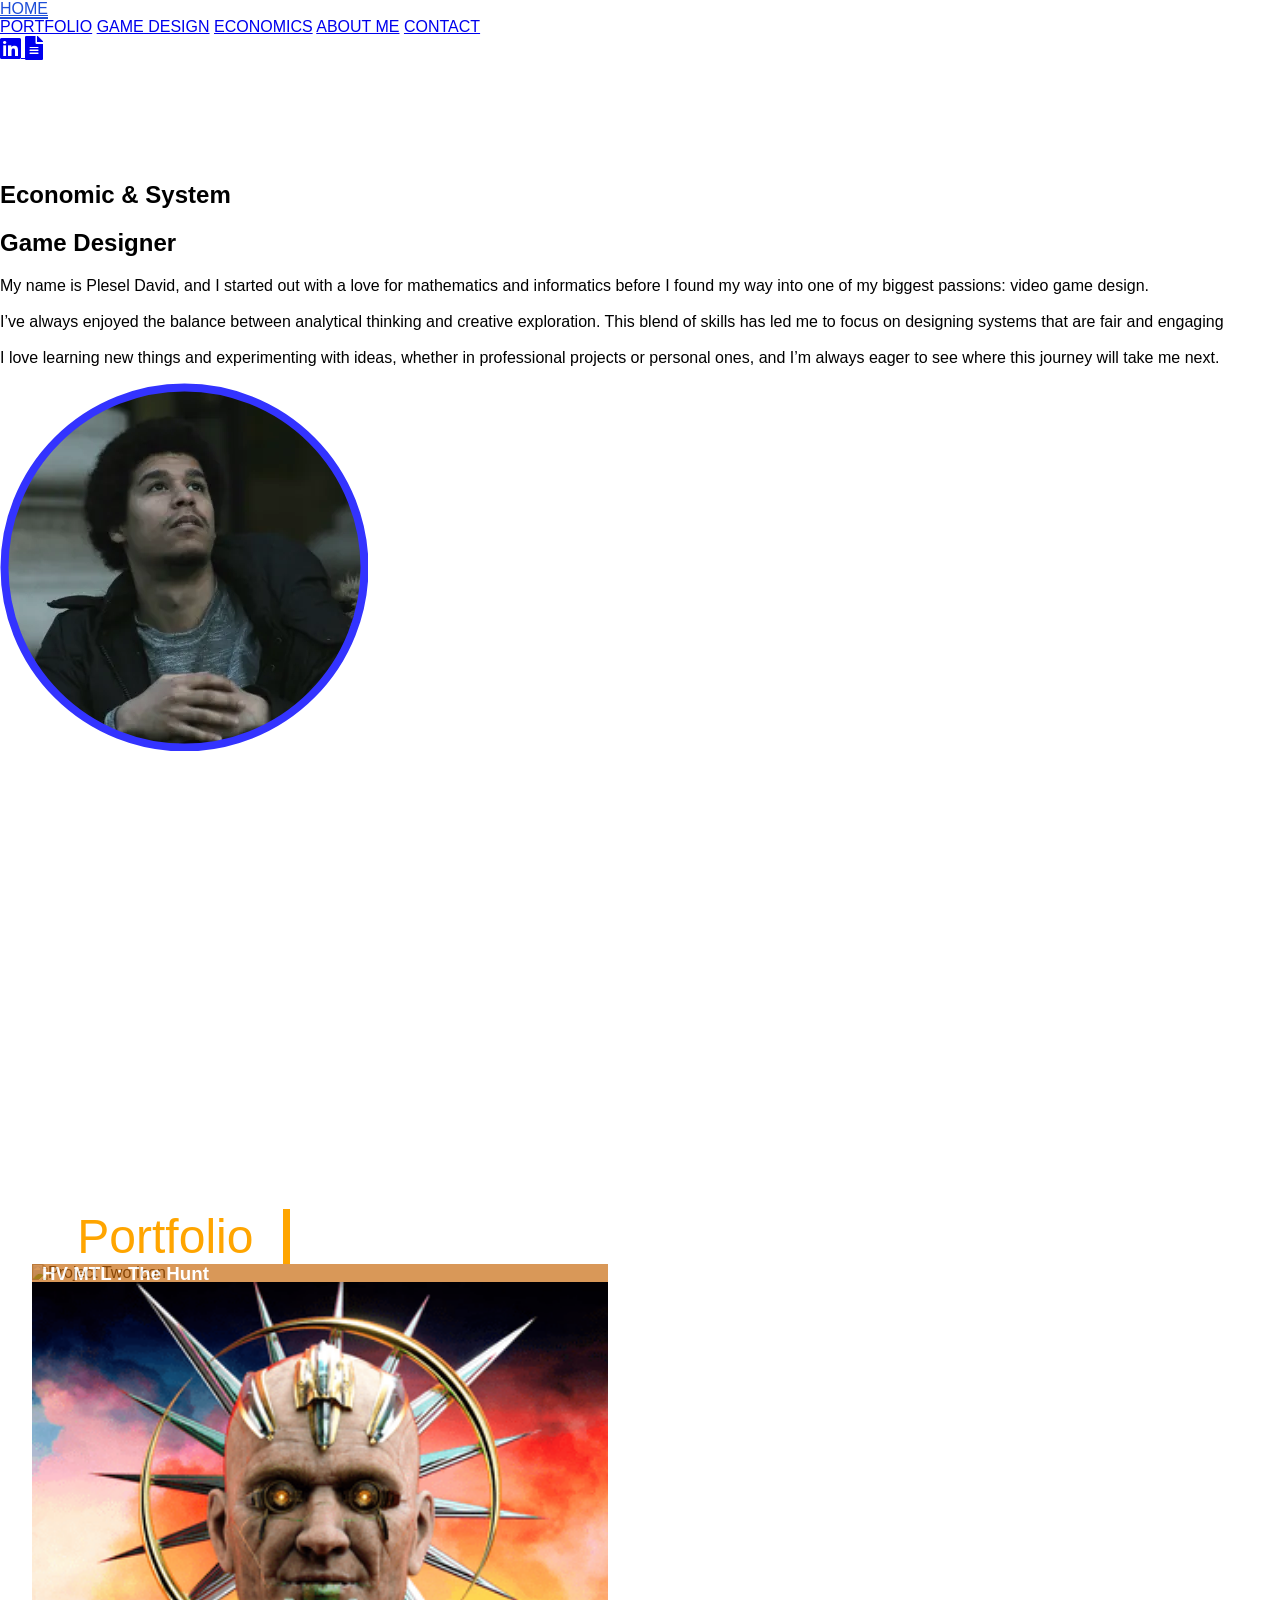
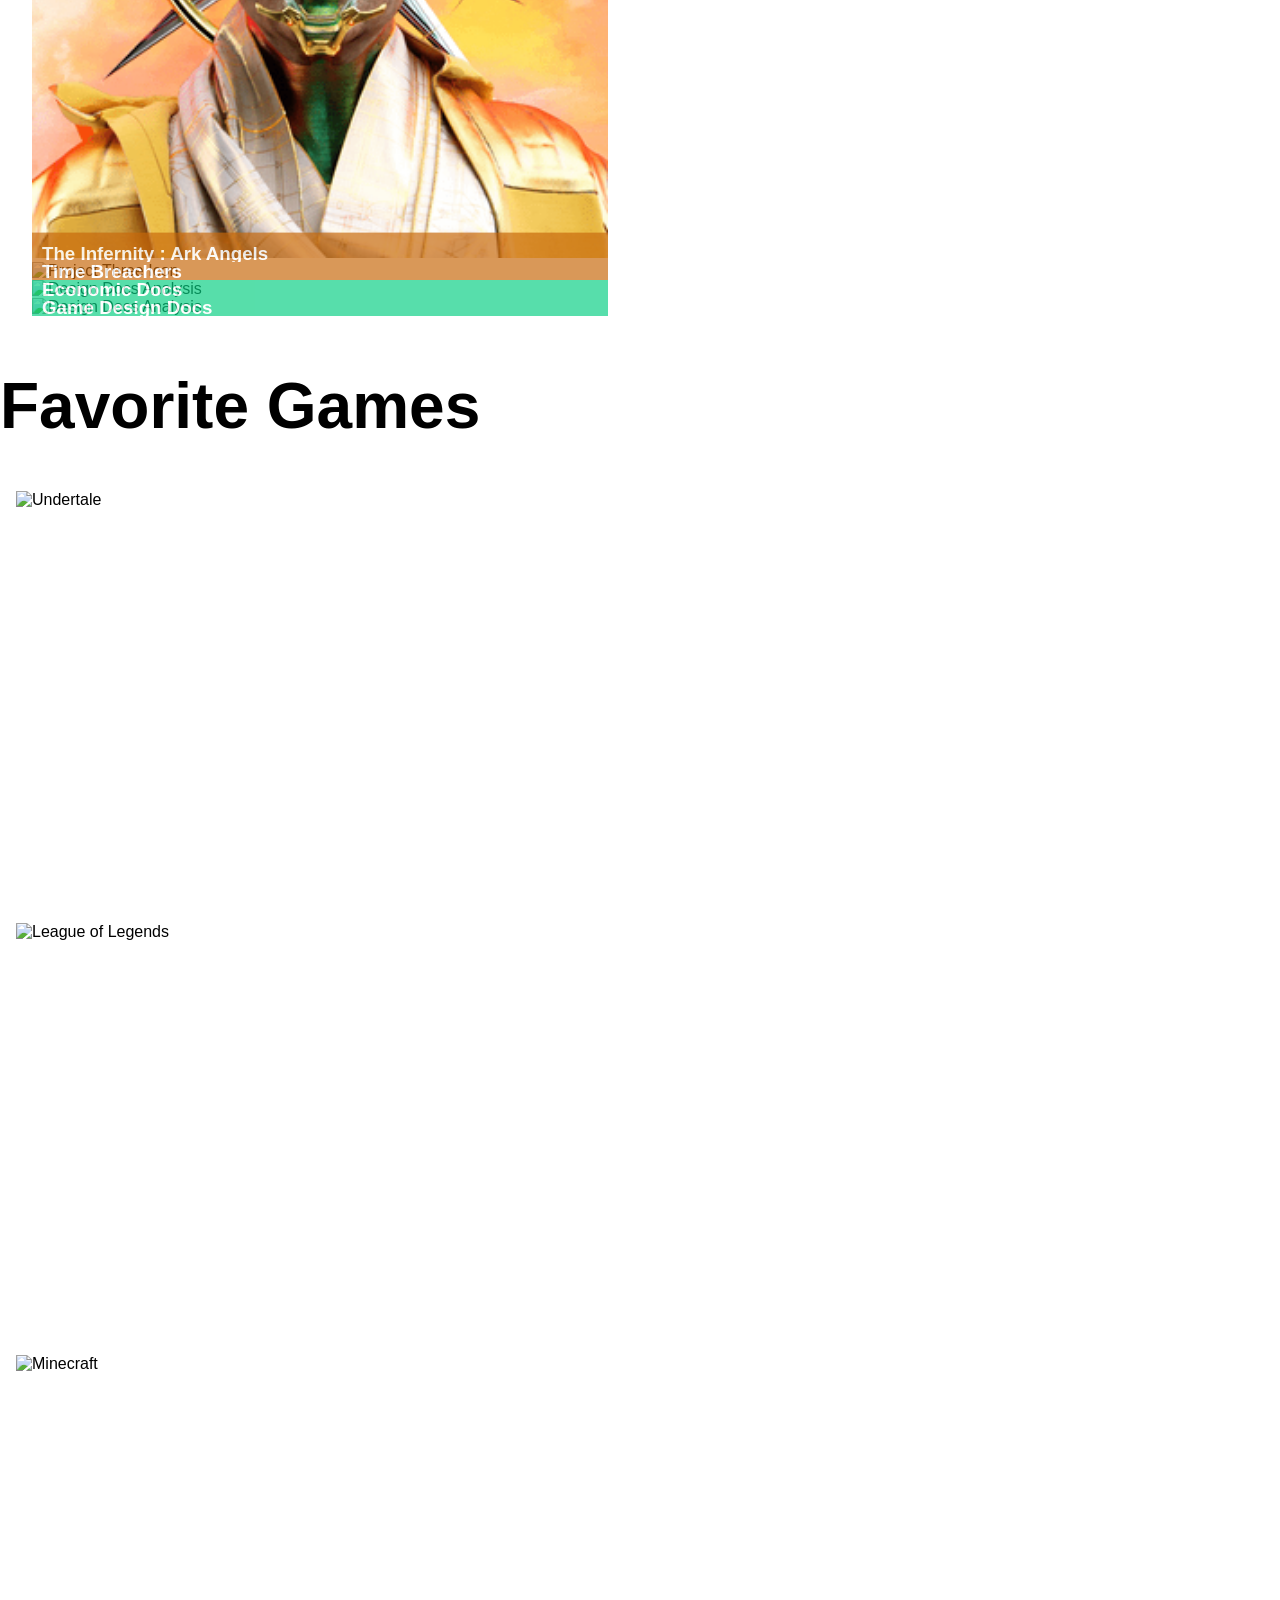
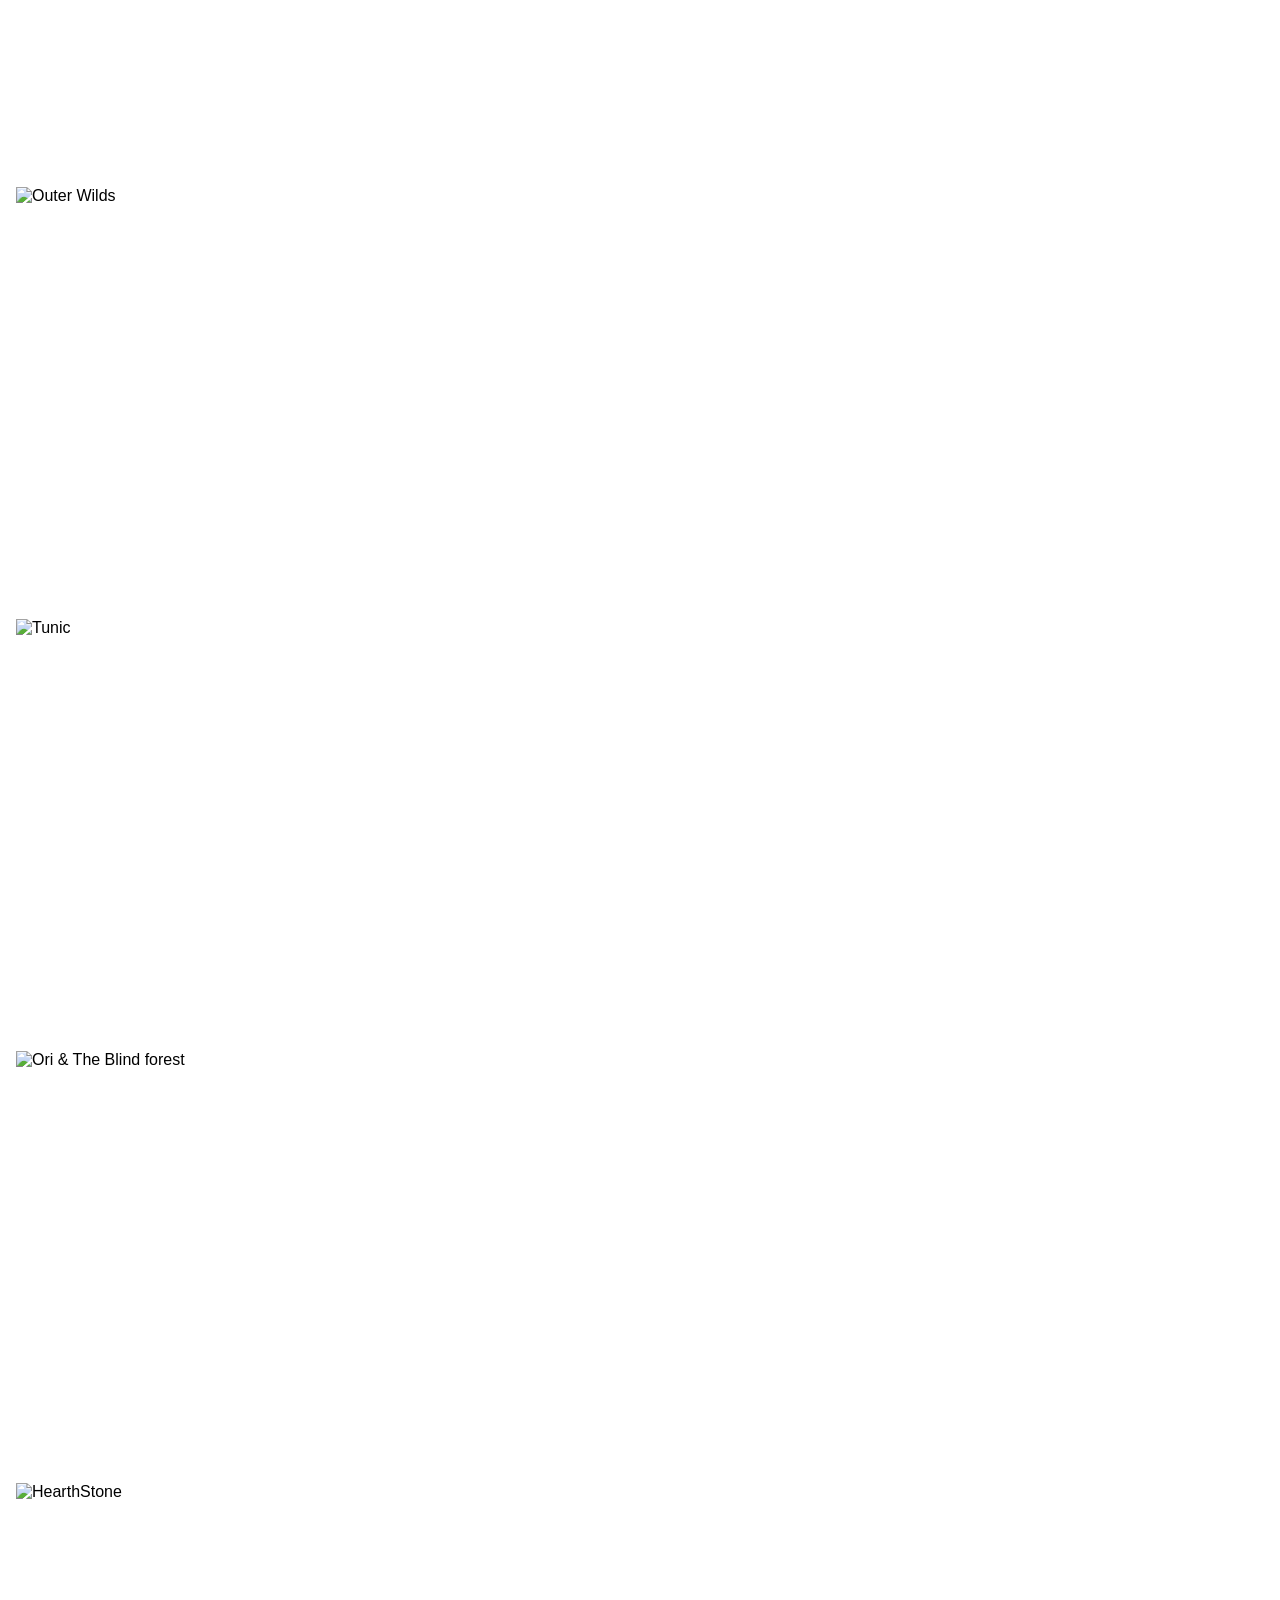
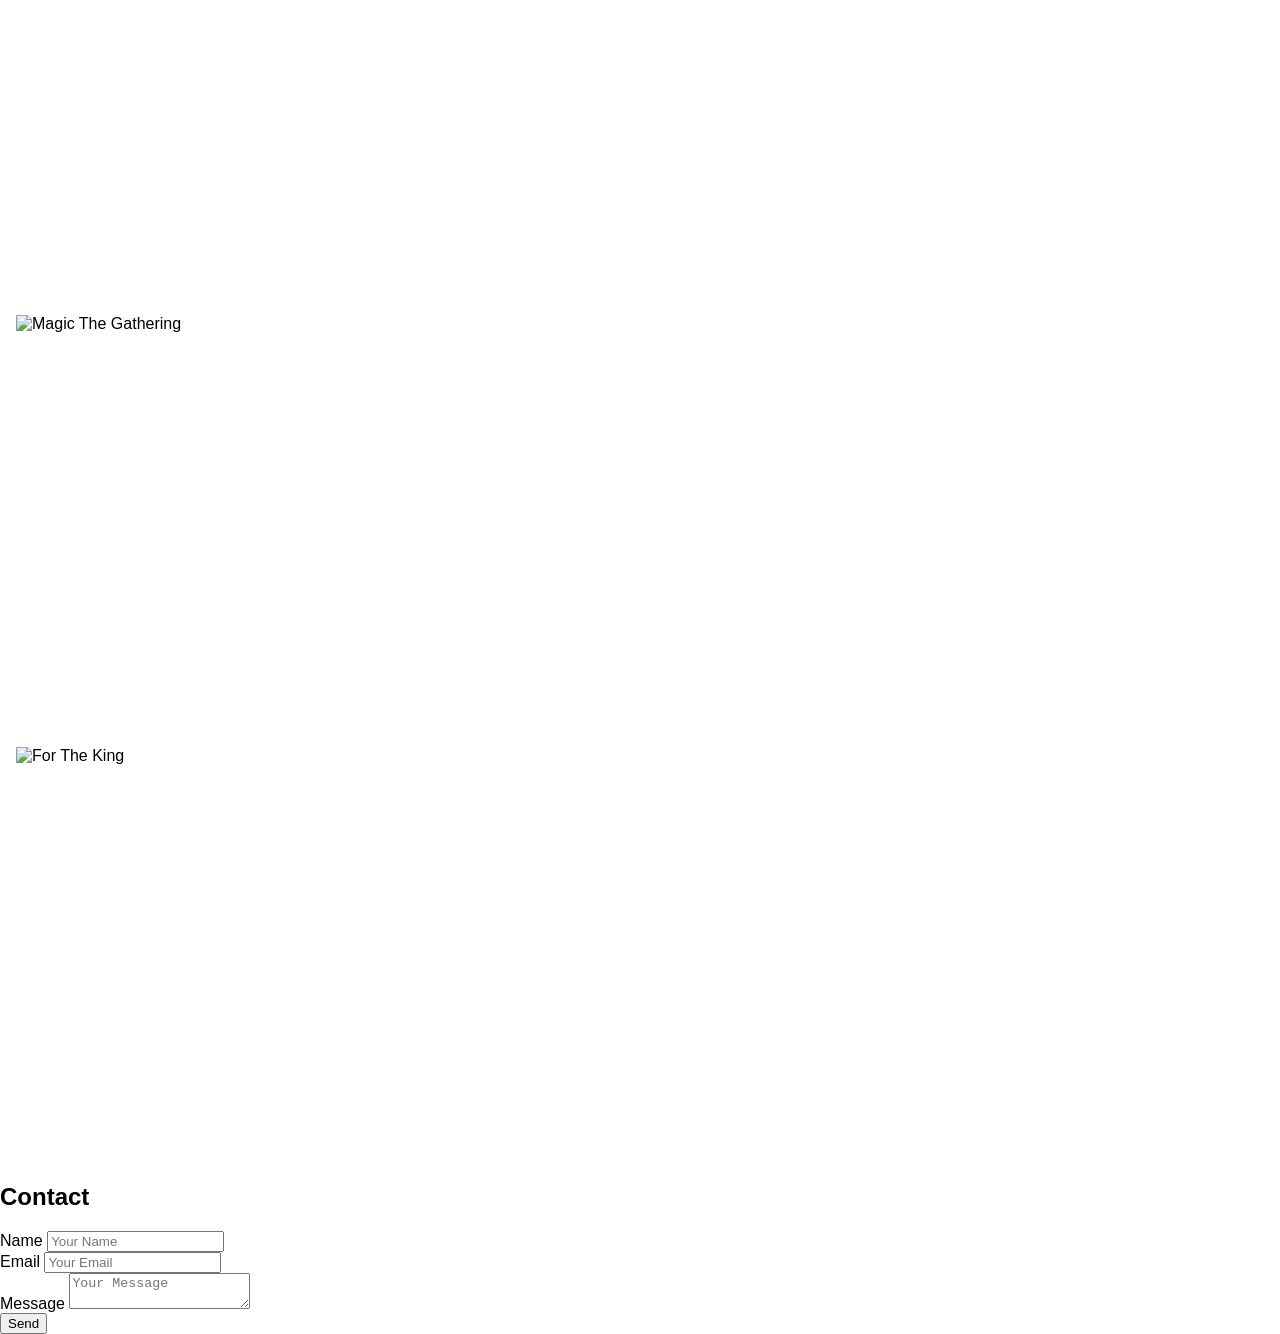
==== commit 48d8c4a8: "updated pdf cv" ====
--- a/index.html
+++ b/index.html
@@ -29,10 +29,10 @@
                     <a href="#contact" id="contact" class="nav-item px-4 py-2 cursor-pointer font-semibold text-white">CONTACT</a>
                 </div>
                 <div class="flex space-x-4 ml-4">
-                    <a href="https://www.linkedin.com/in/your-linkedin-profile" target="_blank" id="linkedin" class="nav-item px-4 py-2 cursor-pointer font-semibold text-white">
+                    <a href="https://www.linkedin.com/in/david-plesel" target="_blank" id="linkedin" class="nav-item px-4 py-2 cursor-pointer font-semibold text-white">
                         <i class="fab fa-linkedin"></i>
                     </a>
-                    <a href="your-cv.pdf" target="_blank" id="cv" class="nav-item px-4 py-2 cursor-pointer font-semibold text-white">
+                    <a href="CVK_GameDesigner.pdf" target="_blank" id="cv" class="nav-item px-4 py-2 cursor-pointer font-semibold text-white">
                         <i class="fas fa-file-alt"></i>
                     </a>
                 </div>
